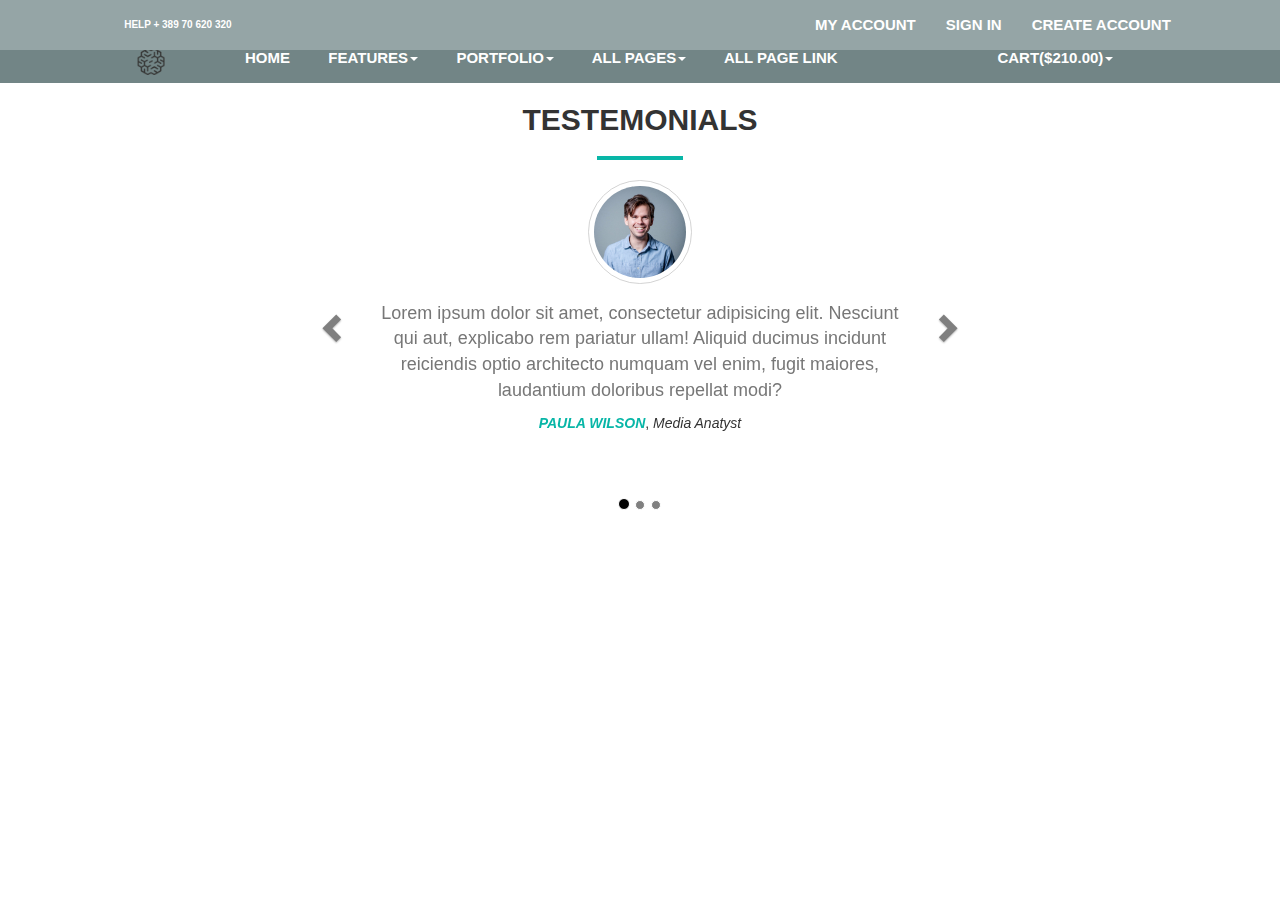
==== index.html @ bc7106ff "commit" ====
<!DOCTYPE html>
<html lang="">

<head>
    <meta charset="utf-8">
    <meta http-equiv="X-UA-Compatible" content="IE=edge">
    <meta name="viewport" content="width=device-width, initial-scale=1">
    <title>Title Page</title>

    <link href="https://fonts.googleapis.com/css?family=Work+Sans" rel="stylesheet">
    <!-- Bootstrap CSS -->
    <link href="https://maxcdn.bootstrapcdn.com/bootstrap/3.3.7/css/bootstrap.min.css" rel="stylesheet">
    <link rel="stylesheet" href="https://use.fontawesome.com/releases/v5.6.3/css/all.css" integrity="sha384-UHRtZLI+pbxtHCWp1t77Bi1L4ZtiqrqD80Kn4Z8NTSRyMA2Fd33n5dQ8lWUE00s/"
        crossorigin="anonymous">
    <link href="style.css" rel="stylesheet" />
    <link rel="stylesheet" href="https://use.fontawesome.com/releases/v5.6.3/css/all.css" integrity="sha384-UHRtZLI+pbxtHCWp1t77Bi1L4ZtiqrqD80Kn4Z8NTSRyMA2Fd33n5dQ8lWUE00s/"
        crossorigin="anonymous">
</head>

<body>

    <nav class="nav">
        <div class="container-fluid">
            <div class="nav navbar-default navbar-fixed-top">
                <div class="row">
                    <div class="col-md-10 col-md-offset-1">
                        <div class="navbar-header">
                            <a class="navbar-brand" href="#">HELP <i class="fas fa-phone"></i>+ 389 70 620 320</a>
                        </div>
                        <ul class="nav navbar-nav navbar-right">
                            <li>
                                <a href="#">MY ACCOUNT</a>
                            </li>
                            <li>
                                <a href="#">SIGN IN</a>
                            </li>
                            <li>
                                <a href="#">CREATE ACCOUNT</a>
                            </li>

                        </ul>
                    </div>
                </div>
            </div>
        </div>
    </nav>
    <nav id="nav_bar" class="navbar-default navSecond">
        <div class="container-fluid">
            <div class="row">
                <div class="col-md-10 col-md-offset-1">
                    <div class="navbar-header">
                        <button type="button" class="navbar-toggle" data-toggle="collapse" data-target="#myNavbar">
                            <span class="icon-bar"></span>
                            <span class="icon-bar"></span>
                            <span class="icon-bar"></span>
                        </button>
                        <a href="index.html" class="navbar-brand">
                            <img src="brain_logo.png" style="width: 40%;">
                        </a>
                    </div>
                    <div class="collapse navbar-collapse" id="myNavbar">
                        <ul class="nav navbar-nav">
                            <li>
                                <a href="#"><span>
                                        &nbsp; </span>HOME</a>

                            </li>
                            <li class="dropdown">
                                <a href="#" class="dropdown-toggle" data-toggle="dropdown"><span>
                                        &nbsp; </span>FEATURES<span class="caret"></span></a>
                                <ul class="dropdown-menu">
                                    <li><a href="#"><i class="fas fa-user-circle"></i>&nbsp;Profile</a></li>
                                    <li><a href="#"><i class="fas fa-cog"></i>&nbsp;Settings</a></li>
                                </ul>
                            </li>
                            <li class="dropdown">
                                <a href="#" class="dropdown-toggle" data-toggle="dropdown"><span>
                                        &nbsp; </span>PORTFOLIO<span class="caret"></span></a>
                                <ul class="dropdown-menu">
                                    <li><a href="#"><i class="fas fa-user-circle"></i>&nbsp;Profile</a></li>
                                    <li><a href="#"><i class="fas fa-cog"></i>&nbsp;Settings</a></li>
                                </ul>
                            </li>
                            <li class="dropdown">
                                <a href="#" class="dropdown-toggle" data-toggle="dropdown"><span>
                                        &nbsp; </span>ALL PAGES<span class="caret"></span></a>
                                <ul class="dropdown-menu">
                                    <li><a href="#"><i class="fas fa-user-circle"></i>&nbsp;Profile</a></li>
                                    <li><a href="#"><i class="fas fa-cog"></i>&nbsp;Settings</a></li>
                                </ul>
                            </li>
                            <li>
                                <a href="#"><span>
                                        &nbsp; </span>ALL PAGE LINK</a>

                            </li>
                        </ul>
                        <ul class="nav navbar-nav navbar-right">
                            <li class="dropdown">
                                <a href="#" class="dropdown-toggle" data-toggle="dropdown"><span>
                                        &nbsp; </span><i class="fas fa-shopping-cart"></i>CART($210.00)<span class="caret"></span></a>
                                <ul class="dropdown-menu">
                                    <li><a href="#"><i class="fas fa-user-circle"></i>&nbsp;Profile</a></li>
                                    <li><a href="#"><i class="fas fa-cog"></i>&nbsp;Settings</a></li>
                                </ul>

                            </li>
                            <li>
                                <a href="#"><i class="fas fa-search"></i></a>

                            </li>
                        </ul>
                    </div>
                </div>
            </div>
    </nav>
    <div class="container-fluid">
        <div class="row">
            <div class="col-md-10 col-md-offset-1">
                <h3 class="text-center h3Testemonials">TESTEMONIALS</h3>
                <hr class="hr">

                <div id="carousel-example-generic" class="carousel slide secondCarous" data-ride="carousel">
                    <!-- Indicators -->
                    <ol class="carousel-indicators">
                        <li data-target="#carousel-example-generic" data-slide-to="0" class="active"></li>
                        <li data-target="#carousel-example-generic" data-slide-to="1"></li>
                        <li data-target="#carousel-example-generic" data-slide-to="2"></li>
                    </ol>

                    <!-- Wrapper for slides -->
                    <div class="carousel-inner" role="listbox">
                        <div class="item active">
                            <img src="person-4.jpg" class="img img-responsive img-circle center-block imgTest" style="width:10%">
                            <div class="carousel-inner">
                                <div class="col-md-10 col-md-offset-1">
                                    <p class="text-muted text-center py-1">Lorem ipsum dolor sit amet, consectetur
                                        adipisicing elit.
                                        Nesciunt qui aut,
                                        explicabo rem pariatur ullam! Aliquid ducimus incidunt reiciendis optio
                                        architecto
                                        numquam vel enim, fugit maiores, laudantium doloribus repellat modi?</p>
                                    <p class="text-center"><span class="greenSpan"><em>PAULA WILSON</em></span>, <em>Media
                                            Anatyst</em></p>
                                </div>
                            </div>
                        </div>
                        <div class="item">
                            <img src="person-4.jpg" class="img img-responsive img-circle center-block imgTest" style="width:10%">
                            <div class="carousel-inner">
                                <div class="col-md-10 col-md-offset-1">
                                    <p class="text-muted text-center py-1">Lorem ipsum dolor sit amet, consectetur
                                        adipisicing elit.
                                        Nesciunt qui aut,
                                        explicabo rem pariatur ullam! Aliquid ducimus incidunt reiciendis optio
                                        architecto
                                        numquam vel enim, fugit maiores, laudantium doloribus repellat modi?</p>
                                    <p class="text-center"><span class="greenSpan"><em>PAULA WILSON</em></span>, <em>Media
                                            Anatyst</em></p>
                                </div>
                            </div>
                        </div>
                        <div class="item">
                            <img src="person-4.jpg" class="img img-responsive img-circle center-block imgTest" style="width:10%">
                            <div class="carousel-inner">
                                <div class="col-md-10 col-md-offset-1">
                                    <p class="text-muted text-center py-1">Lorem ipsum dolor sit amet, consectetur
                                        adipisicing elit.
                                        Nesciunt qui aut,
                                        explicabo rem pariatur ullam! Aliquid ducimus incidunt reiciendis optio
                                        architecto
                                        numquam vel enim, fugit maiores, laudantium doloribus repellat modi?</p>
                                    <p class="text-center"><span class="greenSpan"><em>PAULA WILSON</em></span>, <em>Media
                                            Anatyst</em></p>
                                </div>
                            </div>
                        </div>

                    </div>

                    <!-- Controls -->
                    <a class="left carousel-control" href="#carousel-example-generic" role="button" data-slide="prev">
                        <span class="glyphicon glyphicon-chevron-left" aria-hidden="true"></span>
                        <span class="sr-only">Previous</span>
                    </a>
                    <a class="right carousel-control" href="#carousel-example-generic" role="button" data-slide="next">
                        <span class="glyphicon glyphicon-chevron-right" aria-hidden="true"></span>
                        <span class="sr-only">Next</span>
                    </a>
                </div>
            </div>
        </div>

    </div>




    <script>
        $('#myModal').on('shown.bs.modal', function () {
            $('#myInput').focus()
        })
    </script>
    <!-- jQuery -->
    <script src="https://ajax.googleapis.com/ajax/libs/jquery/1.12.4/jquery.min.js"></script>
    <!-- Bootstrap JavaScript -->
    <script src="https://maxcdn.bootstrapcdn.com/bootstrap/3.3.7/js/bootstrap.min.js"></script>
</body>

</html>
---- style.css ----
.navbar-default {
    background-color: #95A5A6;
}

.navbar-default .navbar-brand {
    color: white;
    font-weight: bold;
    font-size: 1rem;
}

.navbar-default .navbar-nav>li>a {
    color: white;
    font-weight: bold;
    font-size: 1rem;
}

.navSecond {
    margin-top: 2.6%;
    background-color: rgb(114, 133, 134);
}

.navSeconda {
    font-size: 3rem;
}

.navbar-default .navbar-nav>li>a:focus, .navbar-default .navbar-nav>li>a:hover {
    color: white;
    background-color: rgb(81, 91, 92);
}

.navbar-default .navbar-nav>li>a:nth-child(1) {
    color: white;
    font-weight: bold;
    font-size: 1.5rem;
}

.carousel-control.right, .carousel-control.left {
    background-image: none;
}

.carousel-control.right {
    color: black;
    padding-left: 40%;
    margin-top: 10%;
}

.carousel-control.left {
    color: black;
    padding-right: 40%;
    margin-top: 10%;
}

#carousel-example-generic {
    height: 20vh;
}

.py-1 {
    padding: 2% 18% 0 18%;
    font-size: 1.8rem;
}

.carousel-indicators li {
    margin-bottom: -185px;
    background-color: grey;
}

.carousel-indicators .active {
    margin-bottom: -185px;
    background-color: black;
}

.greenSpan {
    color: rgb(8, 182, 167);
    font-weight: bold;
}

.imgTest {
    border: 1px solid lightgrey;
    padding: 5px;
}

.hr {
    border: 2px solid rgb(8, 182, 167);
    width: 8%;
}

.h3Testemonials {
    font-size: 3rem;
    font-weight: bold;
}

.bgContact {
    background-image: url(2.jpg);
    background-size: cover;
    height: 100vh;
    background-repeat: no-repeat;
    background-position: center;
}

.buttonSign {
    background: rgba(203, 96, 179, 1);
    border-radius: 30px;
    color: white;
    padding: 5px 75px 5px 75px;
}

.form-group input {
    border: none;
    box-shadow: none;
    border-bottom: 1px solid rgb(190, 186, 186);
    border-radius: 0;
}

.py-2 {
    padding: 20px 50px 20px 50px;
}

.py-3 {
    padding-top: 20px;
}
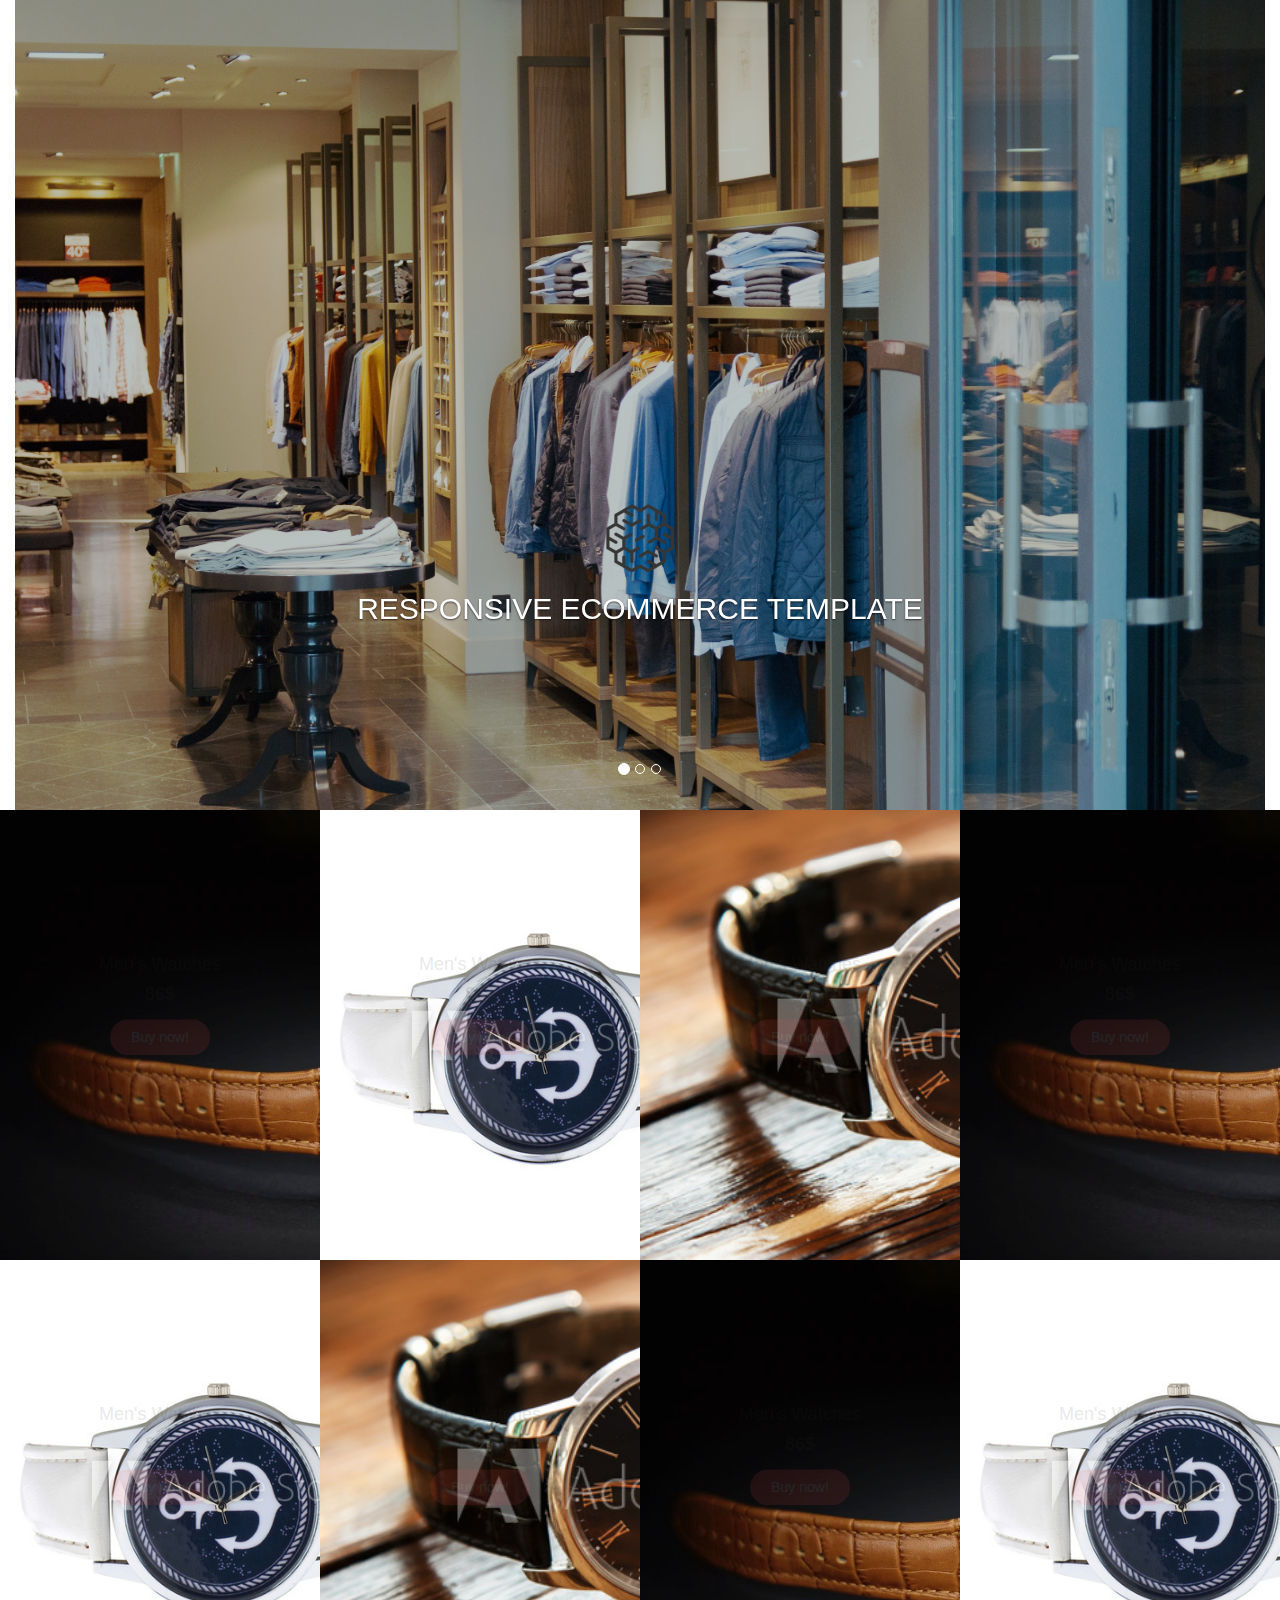
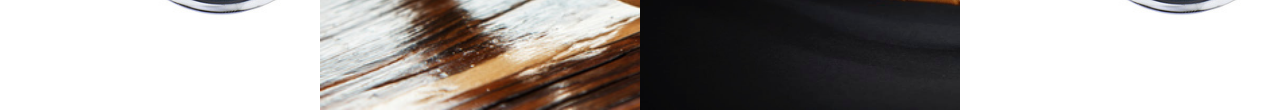
==== commit 0b775af7: "added index" ====
--- a/index.html
+++ b/index.html
@@ -15,192 +15,170 @@
     <link href="style.css" rel="stylesheet" />
     <link rel="stylesheet" href="https://use.fontawesome.com/releases/v5.6.3/css/all.css" integrity="sha384-UHRtZLI+pbxtHCWp1t77Bi1L4ZtiqrqD80Kn4Z8NTSRyMA2Fd33n5dQ8lWUE00s/"
         crossorigin="anonymous">
+
+
 </head>
 
 <body>
-
-    <nav class="nav">
-        <div class="container-fluid">
-            <div class="nav navbar-default navbar-fixed-top">
-                <div class="row">
-                    <div class="col-md-10 col-md-offset-1">
-                        <div class="navbar-header">
-                            <a class="navbar-brand" href="#">HELP <i class="fas fa-phone"></i>+ 389 70 620 320</a>
-                        </div>
-                        <ul class="nav navbar-nav navbar-right">
-                            <li>
-                                <a href="#">MY ACCOUNT</a>
-                            </li>
-                            <li>
-                                <a href="#">SIGN IN</a>
-                            </li>
-                            <li>
-                                <a href="#">CREATE ACCOUNT</a>
-                            </li>
-
-                        </ul>
-                    </div>
-                </div>
-            </div>
-        </div>
-    </nav>
-    <nav id="nav_bar" class="navbar-default navSecond">
-        <div class="container-fluid">
-            <div class="row">
-                <div class="col-md-10 col-md-offset-1">
-                    <div class="navbar-header">
-                        <button type="button" class="navbar-toggle" data-toggle="collapse" data-target="#myNavbar">
-                            <span class="icon-bar"></span>
-                            <span class="icon-bar"></span>
-                            <span class="icon-bar"></span>
-                        </button>
-                        <a href="index.html" class="navbar-brand">
-                            <img src="brain_logo.png" style="width: 40%;">
-                        </a>
-                    </div>
-                    <div class="collapse navbar-collapse" id="myNavbar">
-                        <ul class="nav navbar-nav">
-                            <li>
-                                <a href="#"><span>
-                                        &nbsp; </span>HOME</a>
-
-                            </li>
-                            <li class="dropdown">
-                                <a href="#" class="dropdown-toggle" data-toggle="dropdown"><span>
-                                        &nbsp; </span>FEATURES<span class="caret"></span></a>
-                                <ul class="dropdown-menu">
-                                    <li><a href="#"><i class="fas fa-user-circle"></i>&nbsp;Profile</a></li>
-                                    <li><a href="#"><i class="fas fa-cog"></i>&nbsp;Settings</a></li>
-                                </ul>
-                            </li>
-                            <li class="dropdown">
-                                <a href="#" class="dropdown-toggle" data-toggle="dropdown"><span>
-                                        &nbsp; </span>PORTFOLIO<span class="caret"></span></a>
-                                <ul class="dropdown-menu">
-                                    <li><a href="#"><i class="fas fa-user-circle"></i>&nbsp;Profile</a></li>
-                                    <li><a href="#"><i class="fas fa-cog"></i>&nbsp;Settings</a></li>
-                                </ul>
-                            </li>
-                            <li class="dropdown">
-                                <a href="#" class="dropdown-toggle" data-toggle="dropdown"><span>
-                                        &nbsp; </span>ALL PAGES<span class="caret"></span></a>
-                                <ul class="dropdown-menu">
-                                    <li><a href="#"><i class="fas fa-user-circle"></i>&nbsp;Profile</a></li>
-                                    <li><a href="#"><i class="fas fa-cog"></i>&nbsp;Settings</a></li>
-                                </ul>
-                            </li>
-                            <li>
-                                <a href="#"><span>
-                                        &nbsp; </span>ALL PAGE LINK</a>
-
-                            </li>
-                        </ul>
-                        <ul class="nav navbar-nav navbar-right">
-                            <li class="dropdown">
-                                <a href="#" class="dropdown-toggle" data-toggle="dropdown"><span>
-                                        &nbsp; </span><i class="fas fa-shopping-cart"></i>CART($210.00)<span class="caret"></span></a>
-                                <ul class="dropdown-menu">
-                                    <li><a href="#"><i class="fas fa-user-circle"></i>&nbsp;Profile</a></li>
-                                    <li><a href="#"><i class="fas fa-cog"></i>&nbsp;Settings</a></li>
-                                </ul>
-
-                            </li>
-                            <li>
-                                <a href="#"><i class="fas fa-search"></i></a>
-
-                            </li>
-                        </ul>
-                    </div>
-                </div>
-            </div>
-    </nav>
     <div class="container-fluid">
         <div class="row">
-            <div class="col-md-10 col-md-offset-1">
-                <h3 class="text-center h3Testemonials">TESTEMONIALS</h3>
-                <hr class="hr">
-
-                <div id="carousel-example-generic" class="carousel slide secondCarous" data-ride="carousel">
-                    <!-- Indicators -->
+            <div class="col-md-12">
+                <div id="carousel-example-generic" class="carousel slide" data-ride="carousel">
                     <ol class="carousel-indicators">
                         <li data-target="#carousel-example-generic" data-slide-to="0" class="active"></li>
                         <li data-target="#carousel-example-generic" data-slide-to="1"></li>
                         <li data-target="#carousel-example-generic" data-slide-to="2"></li>
                     </ol>
-
-                    <!-- Wrapper for slides -->
-                    <div class="carousel-inner" role="listbox">
-                        <div class="item active">
-                            <img src="person-4.jpg" class="img img-responsive img-circle center-block imgTest" style="width:10%">
-                            <div class="carousel-inner">
-                                <div class="col-md-10 col-md-offset-1">
-                                    <p class="text-muted text-center py-1">Lorem ipsum dolor sit amet, consectetur
-                                        adipisicing elit.
-                                        Nesciunt qui aut,
-                                        explicabo rem pariatur ullam! Aliquid ducimus incidunt reiciendis optio
-                                        architecto
-                                        numquam vel enim, fugit maiores, laudantium doloribus repellat modi?</p>
-                                    <p class="text-center"><span class="greenSpan"><em>PAULA WILSON</em></span>, <em>Media
-                                            Anatyst</em></p>
+                    <div class="carousel-inner">
+                        <div class="item active text-center slide1">
+                            <div class="carousel-caption">
+                                <img src="brain_logo.png" alt="">
+                                <h2>RESPONSIVE ECOMMERCE TEMPLATE</h2>
+                            </div>   
+                        </div>
+                        <div class="item text-center slide2">
+                            <div class="carousel-caption">
+                                <img src="brain_logo.png" alt="">
+                                <h2>RESPONSIVE ECOMMERCE TEMPLATE</h2>
+                            </div>   
+                        </div>
+                        <div class="item text-center slide3">
+                            <div class="carousel-caption">
+                                <img src="brain_logo.png" alt="">
+                                <h2>RESPONSIVE ECOMMERCE TEMPLATE</h2>
+                            </div>   
+                        </div>
+                    </div>
+                </div>
+            </div>
+        </div>
+        <div class="row">
+            <div class="col-md-3 ping">
+                <div class="img1 pic"></div>
+                <div class="underText text-center">
+                    <h4>Men's Watches</h4>
+                    <h4 class="bt">86$</h4>
+                    <button class="btn b1" data-toggle="modal" data-target="#exampleModal">Buy now!</button>
+                </div>
+            </div>
+            <div class="col-md-3 ping">
+                <div class="img2 pic"></div>
+                <div class="underText text-center">
+                    <h4>Men's Watches</h4>
+                    <h4 class="bt">86$</h4>
+                    <button class="btn b1">Buy now!</button>
+                </div>
+            </div>
+            <div class="col-md-3 ping">
+                <div class="img3 pic"></div>
+                <div class="underText text-center">
+                    <h4>Men's Watches</h4>
+                    <h4 class="bt">86$</h4>
+                    <button class="btn b1">Buy now!</button>
+                 </div>
+            </div>
+            <div class="col-md-3 ping">
+                <div class="img1 pic"></div>
+                <div class="underText text-center">
+                    <h4>Men's Watches</h4>
+                    <h4 class="bt">86$</h4>
+                    <button class="btn b1">Buy now!</button>
+                </div>
+            </div>
+        </div>
+        <div class="row">
+            <div class="col-md-3 ping">
+                <div class="img2 pic"></div>
+                <div class="underText text-center">
+                    <h4>Men's Watches</h4>
+                    <h4 class="bt">86$</h4>
+                    <button class="btn b1">Buy now!</button>
+                </div>
+            </div>
+            <div class="col-md-3 ping">
+                <div class="img3 pic"></div>
+                <div class="underText text-center">
+                    <h4>Men's Watches</h4>
+                    <h4 class="bt">86$</h4>
+                    <button class="btn b1">Buy now!</button>
+                </div>
+            </div>
+            <div class="col-md-3 ping">
+                <div class="img1 pic"></div>
+                <div class="underText text-center">
+                    <h4>Men's Watches</h4>
+                    <h4 class="bt">86$</h4>
+                    <button class="btn b1">Buy now!</button>
+                </div>
+            </div>
+            <div class="col-md-3 ping">
+                <div class="img2 pic"></div>
+                <div class="underText text-center">
+                    <h4>Men's Watches</h4>
+                    <h4 class="bt">86$</h4>
+                    <button class="btn b1">Buy now!</button>
+                </div>
+            </div>
+        </div>
+        <div class="row">
+            <div class="modal fade" id="exampleModal" tabindex="-1" role="dialog" aria-labelledby="exampleModalLabel" aria-hidden="true">
+                <div class="modal-dialog" role="document">
+                    <div class="modal-content">
+                        <div class="modal-body">
+                            <div class="row">
+                                <div class="col-md-5">
+                                    <img src="az-large-2151019.jpg" alt="" class="img img-responsive w1">
+                                </div>
+                                <div class="col-md-7">
+                                    <h2>LOREM IPSUM DOLOR SIT AMET</h2>
+                                    <h3>PRODUCT CODE: DEN 1098</h3>
+                                    <h4>$70</h4>
+                                    <span>$95</span>
+                                    <p>Lorem ipsum dolor sit amet.</p>
+                                </div>
+                            </div>
+                                <div class="modal-footer">
+                                    <div class="row">
+                                        <div class="col-md-6 col-md-offset-3">
+                                            <div class="row">
+                                                <div class="col-md-4">
+                                                    <img src="az-large-2151019.jpg" alt="" class="wom">
+                                                </div>
+                                                <div class="col-md-4">
+                                                    <img src="az-large-2151019.jpg" alt="" class="wom">
+                                                </div>
+                                                <div class="col-md-4">
+                                                    <img src="az-large-2151019.jpg" alt="" class="wom">
+                                                </div>
+                                            </div>
+                                        </div>
+                                    </div>
                                 </div>
                             </div>
                         </div>
-                        <div class="item">
-                            <img src="person-4.jpg" class="img img-responsive img-circle center-block imgTest" style="width:10%">
-                            <div class="carousel-inner">
-                                <div class="col-md-10 col-md-offset-1">
-                                    <p class="text-muted text-center py-1">Lorem ipsum dolor sit amet, consectetur
-                                        adipisicing elit.
-                                        Nesciunt qui aut,
-                                        explicabo rem pariatur ullam! Aliquid ducimus incidunt reiciendis optio
-                                        architecto
-                                        numquam vel enim, fugit maiores, laudantium doloribus repellat modi?</p>
-                                    <p class="text-center"><span class="greenSpan"><em>PAULA WILSON</em></span>, <em>Media
-                                            Anatyst</em></p>
-                                </div>
-                            </div>
-                        </div>
-                        <div class="item">
-                            <img src="person-4.jpg" class="img img-responsive img-circle center-block imgTest" style="width:10%">
-                            <div class="carousel-inner">
-                                <div class="col-md-10 col-md-offset-1">
-                                    <p class="text-muted text-center py-1">Lorem ipsum dolor sit amet, consectetur
-                                        adipisicing elit.
-                                        Nesciunt qui aut,
-                                        explicabo rem pariatur ullam! Aliquid ducimus incidunt reiciendis optio
-                                        architecto
-                                        numquam vel enim, fugit maiores, laudantium doloribus repellat modi?</p>
-                                    <p class="text-center"><span class="greenSpan"><em>PAULA WILSON</em></span>, <em>Media
-                                            Anatyst</em></p>
-                                </div>
-                            </div>
-                        </div>
-
                     </div>
-
-                    <!-- Controls -->
-                    <a class="left carousel-control" href="#carousel-example-generic" role="button" data-slide="prev">
-                        <span class="glyphicon glyphicon-chevron-left" aria-hidden="true"></span>
-                        <span class="sr-only">Previous</span>
-                    </a>
-                    <a class="right carousel-control" href="#carousel-example-generic" role="button" data-slide="next">
-                        <span class="glyphicon glyphicon-chevron-right" aria-hidden="true"></span>
-                        <span class="sr-only">Next</span>
-                    </a>
+                    
                 </div>
+                
             </div>
+            
+            
         </div>
-
+      
+        
     </div>
 
 
 
 
-    <script>
-        $('#myModal').on('shown.bs.modal', function () {
-            $('#myInput').focus()
-        })
-    </script>
+
+
+
+
+       <script>$('#myModal').on('shown.bs.modal', function () {
+            $('#myInput').trigger('focus')
+          })</script> 
+    
     <!-- jQuery -->
     <script src="https://ajax.googleapis.com/ajax/libs/jquery/1.12.4/jquery.min.js"></script>
     <!-- Bootstrap JavaScript -->
--- a/style.css
+++ b/style.css
@@ -1,120 +1,88 @@
-.navbar-default {
-    background-color: #95A5A6;
+.slide1 {
+    background-image: url(slide_01.png);
+    background-size: cover;
+    background-position: center;
+    background-blend-mode: darken;
+    height: 90vh;
+    background-color: rgba(114, 133, 134, 0.5);
 }
-
-.navbar-default .navbar-brand {
+.slide2 {
+    background-image: url(slide_02.png);
+    background-size: cover;
+    background-position: center;
+    background-blend-mode: darken;
+    height: 90vh;
+    background-color: rgba(114, 133, 134, 0.5);
+}
+.slide3 {
+    background-image: url(slide_03.png);
+    background-size: cover;
+    background-position: center;
+    background-blend-mode: darken;
+    height: 90vh;
+    background-color: rgba(114, 133, 134, 0.5);
+}
+.carousel-caption {
+    margin-bottom: 10%;
+}
+.img1 {
+    background-image: url(product_01.png);
+    background-size: cover;
+    height: 50vh;
+    position: relative !important;
+}
+.img2 {
+    background-image: url(product_02.png);
+    background-size: cover;
+    height: 50vh;
+    position: relative !important;
+}
+.img3 {
+    background-image: url(product_03.png);
+    background-size: cover;
+    height: 50vh;
+    position: relative !important;
+}
+.b1 {
+    border-radius: 20px;
+    background-color: rgb(254, 82, 91);
     color: white;
-    font-weight: bold;
-    font-size: 1rem;
+    padding: 7px 20px;
+    margin-top: 3.5%;
 }
-
-.navbar-default .navbar-nav>li>a {
-    color: white;
-    font-weight: bold;
-    font-size: 1rem;
+.underText {
+    position: absolute !important;
+    top: 15%;
+    left: 50%;
+    transform: translate(-50%, 50%);
+    padding: 2% 0 2% 0;
+    opacity: 0.1;
 }
-
-.navSecond {
-    margin-top: 2.6%;
-    background-color: rgb(114, 133, 134);
+.ping {
+    padding-left: 0%;
+    padding-right: 0%;
+}.bt {
+    font-weight: bolder;
 }
-
-.navSeconda {
-    font-size: 3rem;
+.ping:hover > .underText {
+    display: block;
+    opacity: 1;
 }
-
-.navbar-default .navbar-nav>li>a:focus, .navbar-default .navbar-nav>li>a:hover {
-    color: white;
-    background-color: rgb(81, 91, 92);
+.ping:hover > .pic {
+    opacity: 0.1;
 }
-
-.navbar-default .navbar-nav>li>a:nth-child(1) {
-    color: white;
-    font-weight: bold;
-    font-size: 1.5rem;
+.w1 {
+    margin: 0 auto;
 }
-
-.carousel-control.right, .carousel-control.left {
-    background-image: none;
+.wom {
+    height: 90px;
+    width: 80px;
+    border: 1px solid lightgrey;
 }
-
-.carousel-control.right {
-    color: black;
-    padding-left: 40%;
-    margin-top: 10%;
+.wom:hover {
+    border: 1px solid black;
+    cursor: pointer;
 }
-
-.carousel-control.left {
-    color: black;
-    padding-right: 40%;
-    margin-top: 10%;
-}
-
-#carousel-example-generic {
-    height: 20vh;
-}
-
-.py-1 {
-    padding: 2% 18% 0 18%;
-    font-size: 1.8rem;
-}
-
-.carousel-indicators li {
-    margin-bottom: -185px;
-    background-color: grey;
-}
-
-.carousel-indicators .active {
-    margin-bottom: -185px;
-    background-color: black;
-}
-
-.greenSpan {
-    color: rgb(8, 182, 167);
-    font-weight: bold;
-}
-
-.imgTest {
-    border: 1px solid lightgrey;
-    padding: 5px;
-}
-
-.hr {
-    border: 2px solid rgb(8, 182, 167);
-    width: 8%;
-}
-
-.h3Testemonials {
-    font-size: 3rem;
-    font-weight: bold;
-}
-
-.bgContact {
-    background-image: url(2.jpg);
-    background-size: cover;
-    height: 100vh;
-    background-repeat: no-repeat;
-    background-position: center;
-}
-
-.buttonSign {
-    background: rgba(203, 96, 179, 1);
-    border-radius: 30px;
-    color: white;
-    padding: 5px 75px 5px 75px;
-}
-
-.form-group input {
-    border: none;
-    box-shadow: none;
-    border-bottom: 1px solid rgb(190, 186, 186);
-    border-radius: 0;
-}
-
-.py-2 {
-    padding: 20px 50px 20px 50px;
-}
-
-.py-3 {
-    padding-top: 20px;
+#exampleModal {
+    width: 100%;
 }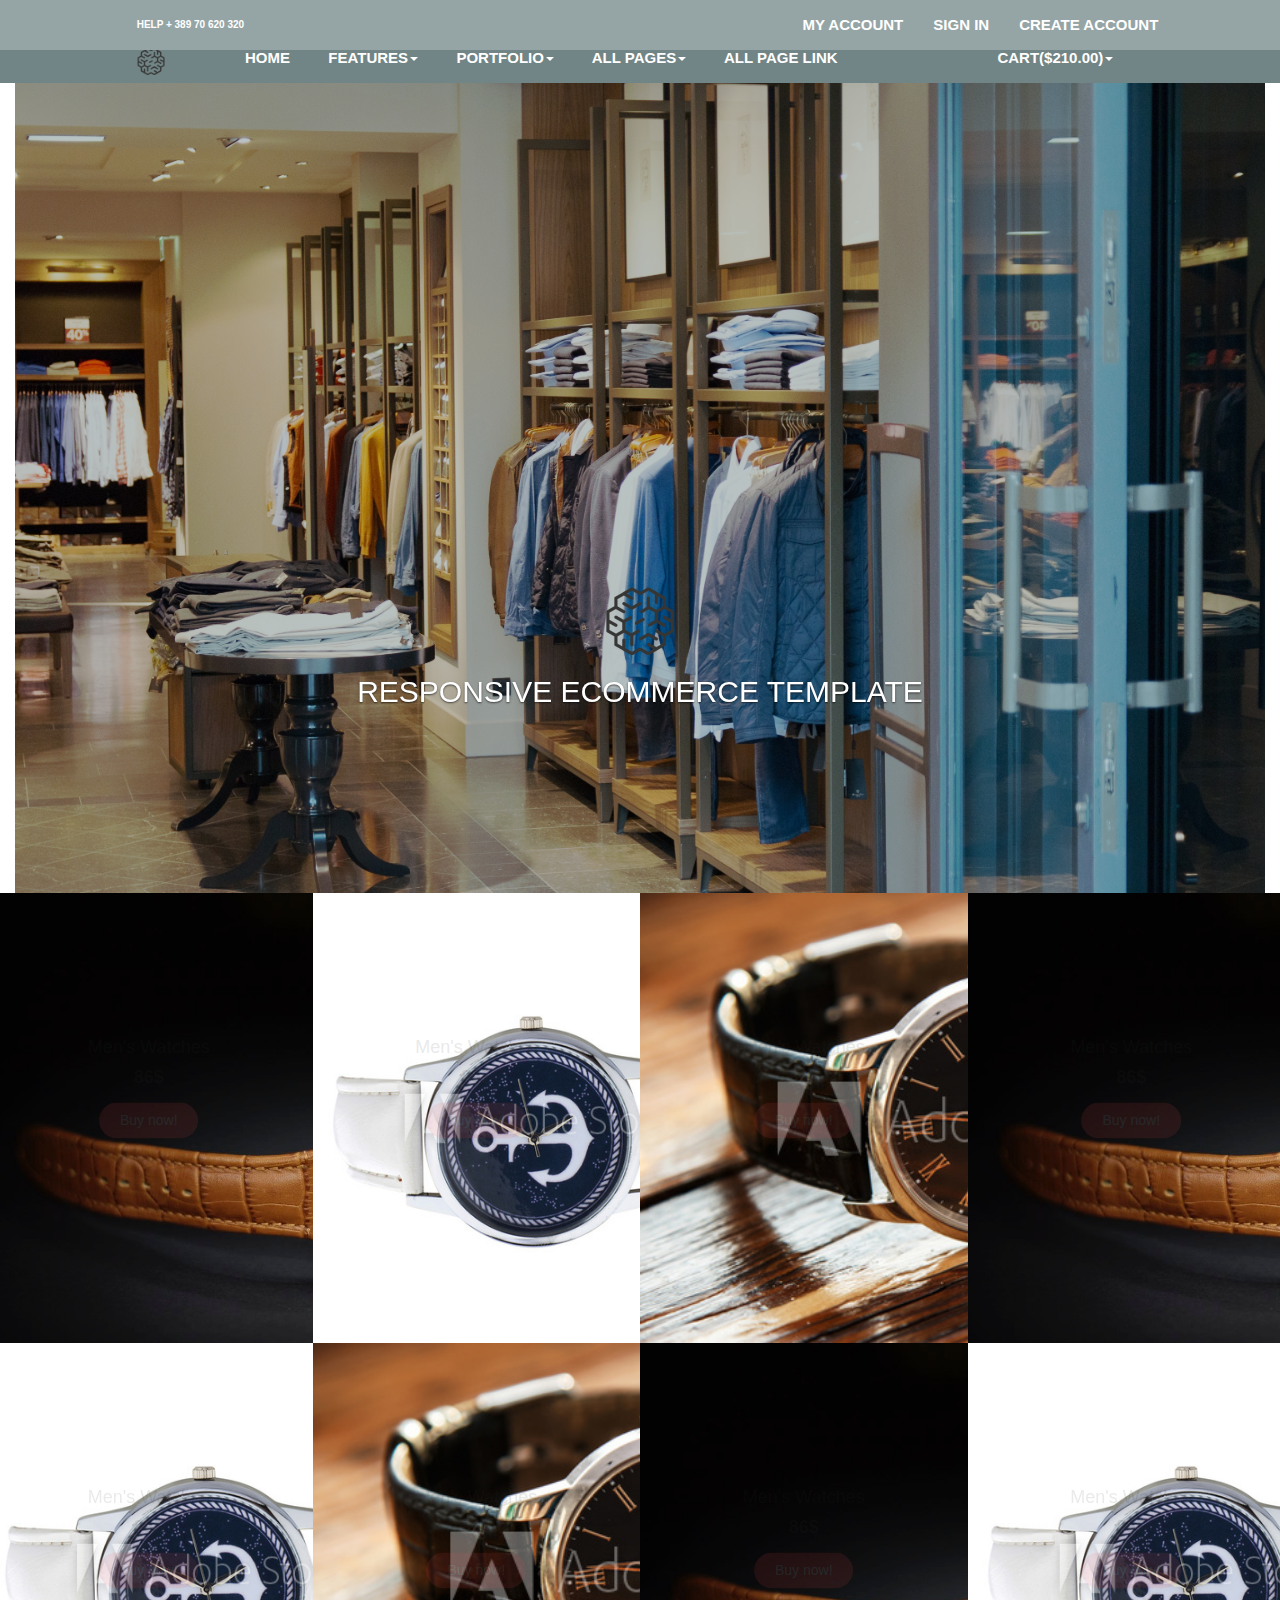
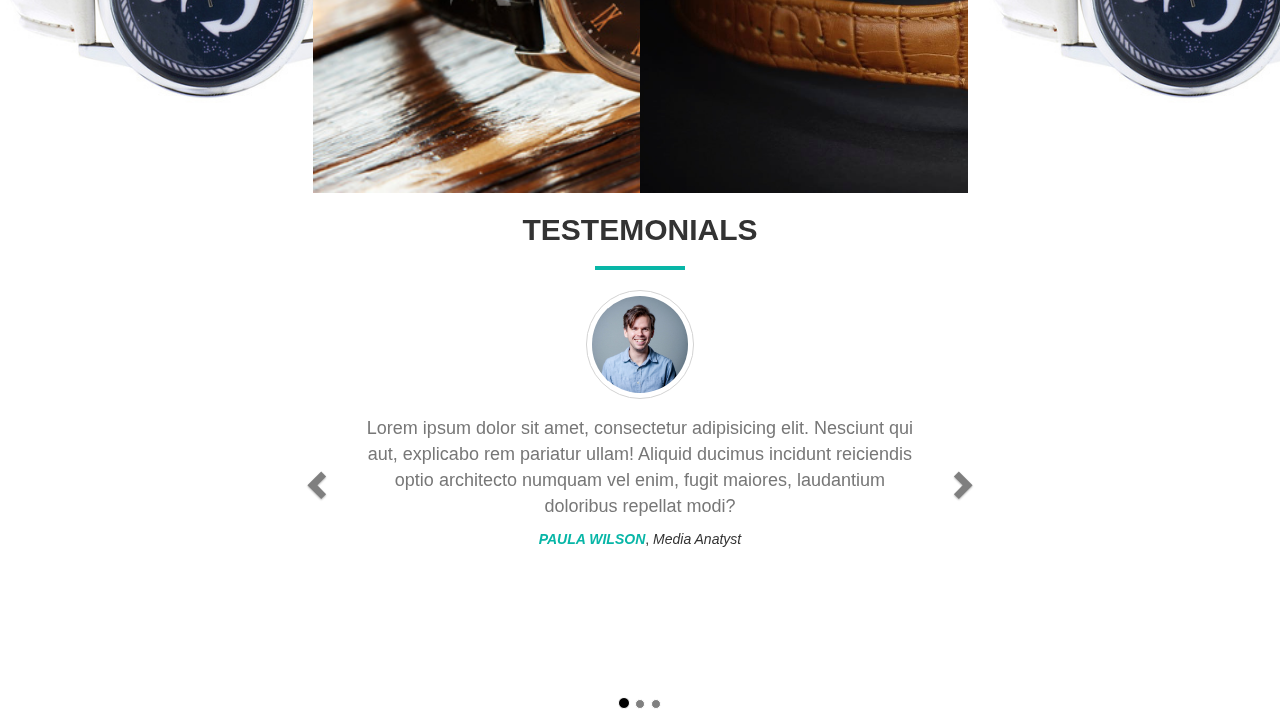
==== commit 3d2cbb57: "done" ====
--- a/index.html
+++ b/index.html
@@ -16,127 +16,230 @@
     <link rel="stylesheet" href="https://use.fontawesome.com/releases/v5.6.3/css/all.css" integrity="sha384-UHRtZLI+pbxtHCWp1t77Bi1L4ZtiqrqD80Kn4Z8NTSRyMA2Fd33n5dQ8lWUE00s/"
         crossorigin="anonymous">
 
-
 </head>
 
 <body>
+
+    <nav class="navbar-default navbar-fixed-top">
+        <div class="container-fluid">
+            <!-- <div class="nav navbar-default navbar-fixed-top"> -->
+            <div class="row">
+                <div class="col-md-10 col-md-offset-1">
+                    <div class="navbar-header">
+                        <a class="navbar-brand" href="#">HELP <i class="fas fa-phone"></i>+ 389 70 620 320</a>
+                    </div>
+                    <ul class="nav navbar-nav navbar-right">
+                        <li>
+                            <a href="#">MY ACCOUNT</a>
+                        </li>
+                        <li>
+                            <a href="#">SIGN IN</a>
+                        </li>
+                        <li>
+                            <a href="#">CREATE ACCOUNT</a>
+                        </li>
+
+                    </ul>
+                </div>
+            </div>
+            <!-- </div> -->
+        </div>
+    </nav>
+    <nav id="nav_bar" class="navbar-default navSecond">
+        <div class="container-fluid">
+            <div class="row">
+                <div class="col-md-10 col-md-offset-1">
+                    <div class="navbar-header">
+                        <button type="button" class="navbar-toggle" data-toggle="collapse" data-target="#myNavbar">
+                            <span class="icon-bar"></span>
+                            <span class="icon-bar"></span>
+                            <span class="icon-bar"></span>
+                        </button>
+                        <a href="index.html" class="navbar-brand">
+                            <img src="brain_logo.png" style="width: 40%;">
+                        </a>
+                    </div>
+                    <div class="collapse navbar-collapse" id="myNavbar">
+                        <ul class="nav navbar-nav">
+                            <li>
+                                <a href="#"><span>
+                                        &nbsp; </span>HOME</a>
+
+                            </li>
+                            <li class="dropdown">
+                                <a href="#" class="dropdown-toggle" data-toggle="dropdown"><span>
+                                        &nbsp; </span>FEATURES<span class="caret"></span></a>
+                                <ul class="dropdown-menu">
+                                    <li><a href="#"><i class="fas fa-user-circle"></i>&nbsp;Profile</a></li>
+                                    <li><a href="#"><i class="fas fa-cog"></i>&nbsp;Settings</a></li>
+                                </ul>
+                            </li>
+                            <li class="dropdown">
+                                <a href="#" class="dropdown-toggle" data-toggle="dropdown"><span>
+                                        &nbsp; </span>PORTFOLIO<span class="caret"></span></a>
+                                <ul class="dropdown-menu">
+                                    <li><a href="#"><i class="fas fa-user-circle"></i>&nbsp;Profile</a></li>
+                                    <li><a href="#"><i class="fas fa-cog"></i>&nbsp;Settings</a></li>
+                                </ul>
+                            </li>
+                            <li class="dropdown">
+                                <a href="#" class="dropdown-toggle" data-toggle="dropdown"><span>
+                                        &nbsp; </span>ALL PAGES<span class="caret"></span></a>
+                                <ul class="dropdown-menu">
+                                    <li><a href="#"><i class="fas fa-user-circle"></i>&nbsp;Profile</a></li>
+                                    <li><a href="#"><i class="fas fa-cog"></i>&nbsp;Settings</a></li>
+                                </ul>
+                            </li>
+                            <li>
+                                <a href="#"><span>
+                                        &nbsp; </span>ALL PAGE LINK</a>
+
+                            </li>
+                        </ul>
+                        <ul class="nav navbar-nav navbar-right">
+                            <li class="dropdown">
+                                <a href="#" class="dropdown-toggle" data-toggle="dropdown"><span>
+                                        &nbsp; </span><i class="fas fa-shopping-cart"></i>CART($210.00)<span class="caret"></span></a>
+                                <ul class="dropdown-menu">
+                                    <li><a href="#"><i class="fas fa-user-circle"></i>&nbsp;Profile</a></li>
+                                    <li><a href="#"><i class="fas fa-cog"></i>&nbsp;Settings</a></li>
+                                </ul>
+
+                            </li>
+                            <li>
+                                <a href="#"><i class="fas fa-search"></i></a>
+
+                            </li>
+                        </ul>
+                    </div>
+                </div>
+            </div>
+        </div>
+    </nav>
+
     <div class="container-fluid">
         <div class="row">
             <div class="col-md-12">
-                <div id="carousel-example-generic" class="carousel slide" data-ride="carousel">
+                <!-- <div id="carousel-example-generic" class="carousel slide" data-ride="carousel">
                     <ol class="carousel-indicators">
                         <li data-target="#carousel-example-generic" data-slide-to="0" class="active"></li>
                         <li data-target="#carousel-example-generic" data-slide-to="1"></li>
                         <li data-target="#carousel-example-generic" data-slide-to="2"></li>
-                    </ol>
-                    <div class="carousel-inner">
-                        <div class="item active text-center slide1">
-                            <div class="carousel-caption">
-                                <img src="brain_logo.png" alt="">
-                                <h2>RESPONSIVE ECOMMERCE TEMPLATE</h2>
-                            </div>   
-                        </div>
-                        <div class="item text-center slide2">
-                            <div class="carousel-caption">
-                                <img src="brain_logo.png" alt="">
-                                <h2>RESPONSIVE ECOMMERCE TEMPLATE</h2>
-                            </div>   
-                        </div>
-                        <div class="item text-center slide3">
-                            <div class="carousel-caption">
-                                <img src="brain_logo.png" alt="">
-                                <h2>RESPONSIVE ECOMMERCE TEMPLATE</h2>
-                            </div>   
-                        </div>
-                    </div>
-                </div>
-            </div>
-        </div>
-        <div class="row">
-            <div class="col-md-3 ping">
-                <div class="img1 pic"></div>
-                <div class="underText text-center">
-                    <h4>Men's Watches</h4>
-                    <h4 class="bt">86$</h4>
-                    <button class="btn b1" data-toggle="modal" data-target="#exampleModal">Buy now!</button>
-                </div>
-            </div>
-            <div class="col-md-3 ping">
-                <div class="img2 pic"></div>
-                <div class="underText text-center">
-                    <h4>Men's Watches</h4>
-                    <h4 class="bt">86$</h4>
-                    <button class="btn b1">Buy now!</button>
-                </div>
-            </div>
-            <div class="col-md-3 ping">
-                <div class="img3 pic"></div>
-                <div class="underText text-center">
-                    <h4>Men's Watches</h4>
-                    <h4 class="bt">86$</h4>
-                    <button class="btn b1">Buy now!</button>
-                 </div>
-            </div>
-            <div class="col-md-3 ping">
-                <div class="img1 pic"></div>
-                <div class="underText text-center">
-                    <h4>Men's Watches</h4>
-                    <h4 class="bt">86$</h4>
-                    <button class="btn b1">Buy now!</button>
-                </div>
-            </div>
-        </div>
-        <div class="row">
-            <div class="col-md-3 ping">
-                <div class="img2 pic"></div>
-                <div class="underText text-center">
-                    <h4>Men's Watches</h4>
-                    <h4 class="bt">86$</h4>
-                    <button class="btn b1">Buy now!</button>
-                </div>
-            </div>
-            <div class="col-md-3 ping">
-                <div class="img3 pic"></div>
-                <div class="underText text-center">
-                    <h4>Men's Watches</h4>
-                    <h4 class="bt">86$</h4>
-                    <button class="btn b1">Buy now!</button>
-                </div>
-            </div>
-            <div class="col-md-3 ping">
-                <div class="img1 pic"></div>
-                <div class="underText text-center">
-                    <h4>Men's Watches</h4>
-                    <h4 class="bt">86$</h4>
-                    <button class="btn b1">Buy now!</button>
-                </div>
-            </div>
-            <div class="col-md-3 ping">
-                <div class="img2 pic"></div>
-                <div class="underText text-center">
-                    <h4>Men's Watches</h4>
-                    <h4 class="bt">86$</h4>
-                    <button class="btn b1">Buy now!</button>
-                </div>
-            </div>
-        </div>
-        <div class="row">
-            <div class="modal fade" id="exampleModal" tabindex="-1" role="dialog" aria-labelledby="exampleModalLabel" aria-hidden="true">
-                <div class="modal-dialog" role="document">
-                    <div class="modal-content">
-                        <div class="modal-body">
-                            <div class="row">
-                                <div class="col-md-5">
-                                    <img src="az-large-2151019.jpg" alt="" class="img img-responsive w1">
-                                </div>
-                                <div class="col-md-7">
-                                    <h2>LOREM IPSUM DOLOR SIT AMET</h2>
-                                    <h3>PRODUCT CODE: DEN 1098</h3>
-                                    <h4>$70</h4>
-                                    <span>$95</span>
-                                    <p>Lorem ipsum dolor sit amet.</p>
-                                </div>
-                            </div>
+                    </ol> -->
+                <div class="carousel-inner">
+                    <div class="item active text-center slide1">
+                        <div class="carousel-caption">
+                            <img src="brain_logo.png" alt="">
+                            <h2>RESPONSIVE ECOMMERCE TEMPLATE</h2>
+                        </div>
+                    </div>
+                    <div class="item text-center slide2">
+                        <div class="carousel-caption">
+                            <img src="brain_logo.png" alt="">
+                            <h2>RESPONSIVE ECOMMERCE TEMPLATE</h2>
+                        </div>
+                    </div>
+                    <div class="item text-center slide3">
+                        <div class="carousel-caption">
+                            <img src="brain_logo.png" alt="">
+                            <h2>RESPONSIVE ECOMMERCE TEMPLATE</h2>
+                        </div>
+                    </div>
+
+                </div>
+            </div>
+        </div>
+    </div>
+
+    <div class="row">
+        <div class="col-md-12">
+            <div class="row">
+                <div class="col-md-3 ping">
+                    <div class="img1 pic"></div>
+                    <div class="underText text-center">
+                        <h4>Men's Watches</h4>
+                        <h4 class="bt">86$</h4>
+                        <button class="btn b1" data-toggle="modal" data-target="#exampleModal">Buy now!</button>
+                    </div>
+                </div>
+                <div class="col-md-3 ping">
+                    <div class="img2 pic"></div>
+                    <div class="underText text-center">
+                        <h4>Men's Watches</h4>
+                        <h4 class="bt">86$</h4>
+                        <button class="btn b1">Buy now!</button>
+                    </div>
+                </div>
+                <div class="col-md-3 ping">
+                    <div class="img3 pic"></div>
+                    <div class="underText text-center">
+                        <h4>Men's Watches</h4>
+                        <h4 class="bt">86$</h4>
+                        <button class="btn b1">Buy now!</button>
+                    </div>
+                </div>
+                <div class="col-md-3 ping">
+                    <div class="img1 pic"></div>
+                    <div class="underText text-center">
+                        <h4>Men's Watches</h4>
+                        <h4 class="bt">86$</h4>
+                        <button class="btn b1">Buy now!</button>
+                    </div>
+                </div>
+            </div>
+            <div class="row">
+                <div class="col-md-3 ping">
+                    <div class="img2 pic"></div>
+                    <div class="underText text-center">
+                        <h4>Men's Watches</h4>
+                        <h4 class="bt">86$</h4>
+                        <button class="btn b1">Buy now!</button>
+                    </div>
+                </div>
+                <div class="col-md-3 ping">
+                    <div class="img3 pic"></div>
+                    <div class="underText text-center">
+                        <h4>Men's Watches</h4>
+                        <h4 class="bt">86$</h4>
+                        <button class="btn b1">Buy now!</button>
+                    </div>
+                </div>
+                <div class="col-md-3 ping">
+                    <div class="img1 pic"></div>
+                    <div class="underText text-center">
+                        <h4>Men's Watches</h4>
+                        <h4 class="bt">86$</h4>
+                        <button class="btn b1">Buy now!</button>
+                    </div>
+                </div>
+                <div class="col-md-3 ping">
+                    <div class="img2 pic"></div>
+                    <div class="underText text-center">
+                        <h4>Men's Watches</h4>
+                        <h4 class="bt">86$</h4>
+                        <button class="btn b1">Buy now!</button>
+                    </div>
+                </div>
+            </div>
+
+            <div class="row">
+                <div class="modal fade" id="exampleModal" tabindex="-1" role="dialog" aria-labelledby="exampleModalLabel"
+                    aria-hidden="true">
+                    <div class="modal-dialog" role="document">
+                        <div class="modal-content">
+                            <div class="modal-body">
+                                <div class="row">
+                                    <div class="col-md-5">
+                                        <img src="az-large-2151019.jpg" alt="" class="img img-responsive w1">
+                                    </div>
+                                    <div class="col-md-7">
+                                        <h2>LOREM IPSUM DOLOR SIT AMET</h2>
+                                        <h3>PRODUCT CODE: DEN 1098</h3>
+                                        <h4>$70</h4>
+                                        <span>$95</span>
+                                        <p>Lorem ipsum dolor sit amet.</p>
+                                    </div>
+                                </div>
                                 <div class="modal-footer">
                                     <div class="row">
                                         <div class="col-md-6 col-md-offset-3">
@@ -157,28 +260,107 @@
                             </div>
                         </div>
                     </div>
-                    
-                </div>
-                
-            </div>
-            
-            
-        </div>
-      
-        
+
+                </div>
+
+            </div>
+        </div>
+        <div class="row">
+            <div class="col-md-10 col-md-offset-1">
+                <h3 class="text-center h3Testemonials">TESTEMONIALS</h3>
+                <hr class="hr">
+
+                <div id="carousel-example" class="carousel slide secondCarous" data-ride="carousel">
+                    <!-- Indicators -->
+                    <ol class="carousel-indicators">
+                        <li data-target="#carousel-example" data-slide-to="0" class="active"></li>
+                        <li data-target="#carousel-example" data-slide-to="1"></li>
+                        <li data-target="#carousel-example" data-slide-to="2"></li>
+                    </ol>
+
+                    <!-- Wrapper for slides -->
+                    <div class="carousel-inner" role="listbox">
+                        <div class="item active">
+                            <img src="person-4.jpg" class="img img-responsive img-circle center-block imgTest" style="width:10%">
+                            <div class="carousel-inner">
+                                <div class="col-md-10 col-md-offset-1">
+                                    <p class="text-muted text-center py-1">Lorem ipsum dolor sit amet, consectetur
+                                        adipisicing elit.
+                                        Nesciunt qui aut,
+                                        explicabo rem pariatur ullam! Aliquid ducimus incidunt reiciendis optio
+                                        architecto
+                                        numquam vel enim, fugit maiores, laudantium doloribus repellat modi?</p>
+                                    <p class="text-center"><span class="greenSpan"><em>PAULA WILSON</em></span>,
+                                        <em>Media
+                                            Anatyst</em></p>
+                                </div>
+                            </div>
+                        </div>
+                        <div class="item">
+                            <img src="person-4.jpg" class="img img-responsive img-circle center-block imgTest" style="width:10%">
+                            <div class="carousel-inner">
+                                <div class="col-md-10 col-md-offset-1">
+                                    <p class="text-muted text-center py-1">Lorem ipsum dolor sit amet, consectetur
+                                        adipisicing elit.
+                                        Nesciunt qui aut,
+                                        explicabo rem pariatur ullam! Aliquid ducimus incidunt reiciendis optio
+                                        architecto
+                                        numquam vel enim, fugit maiores, laudantium doloribus repellat modi?</p>
+                                    <p class="text-center"><span class="greenSpan"><em>PAULA WILSON</em></span>,
+                                        <em>Media
+                                            Anatyst</em></p>
+                                </div>
+                            </div>
+                        </div>
+                        <div class="item">
+                            <img src="person-4.jpg" class="img img-responsive img-circle center-block imgTest" style="width:10%">
+                            <div class="carousel-inner">
+                                <div class="col-md-10 col-md-offset-1">
+                                    <p class="text-muted text-center py-1">Lorem ipsum dolor sit amet, consectetur
+                                        adipisicing elit.
+                                        Nesciunt qui aut,
+                                        explicabo rem pariatur ullam! Aliquid ducimus incidunt reiciendis optio
+                                        architecto
+                                        numquam vel enim, fugit maiores, laudantium doloribus repellat modi?</p>
+                                    <p class="text-center"><span class="greenSpan"><em>PAULA WILSON</em></span>,
+                                        <em>Media
+                                            Anatyst</em></p>
+                                </div>
+                            </div>
+                        </div>
+
+                    </div>
+
+                    <!-- Controls -->
+                    <a class="left carousel-control" href="#carousel-example" role="button" data-slide="prev">
+                        <span class="glyphicon glyphicon-chevron-left" aria-hidden="true"></span>
+                        <span class="sr-only">Previous</span>
+                    </a>
+                    <a class="right carousel-control" href="#carousel-example" role="button" data-slide="next">
+                        <span class="glyphicon glyphicon-chevron-right" aria-hidden="true"></span>
+                        <span class="sr-only">Next</span>
+                    </a>
+                </div>
+            </div>
+        </div>
+
+
     </div>
-
-
-
-
-
-
-
-
-       <script>$('#myModal').on('shown.bs.modal', function () {
+    </div>
+
+
+
+
+
+
+
+
+
+    <script>$('#myModal').on('shown.bs.modal', function () {
             $('#myInput').trigger('focus')
-          })</script> 
-    
+        })</script>
+
+
     <!-- jQuery -->
     <script src="https://ajax.googleapis.com/ajax/libs/jquery/1.12.4/jquery.min.js"></script>
     <!-- Bootstrap JavaScript -->
--- a/style.css
+++ b/style.css
@@ -1,3 +1,124 @@
+.navbar-default {
+    background-color: #95A5A6;
+}
+
+.navbar-default .navbar-brand {
+    color: white;
+    font-weight: bold;
+    font-size: 1rem;
+}
+
+.navbar-default .navbar-nav>li>a {
+    color: white;
+    font-weight: bold;
+    font-size: 1rem;
+}
+
+.navSecond {
+    margin-top: 2.6%;
+    background-color: rgb(114, 133, 134);
+}
+
+.navSeconda {
+    font-size: 3rem;
+}
+
+.navbar-default .navbar-nav>li>a:focus, .navbar-default .navbar-nav>li>a:hover {
+    color: white;
+    background-color: rgb(81, 91, 92);
+}
+
+.navbar-default .navbar-nav>li>a:nth-child(1) {
+    color: white;
+    font-weight: bold;
+    font-size: 1.5rem;
+}
+
+.carousel-control.right, .carousel-control.left {
+    background-image: none;
+}
+
+.carousel-control.right {
+    color: black;
+    padding-left: 40%;
+    margin-top: 10%;
+}
+
+.carousel-control.left {
+    color: black;
+    padding-right: 40%;
+    margin-top: 10%;
+}
+
+#carousel-example-generic {
+    height: 20vh;
+}
+
+.py-1 {
+    padding: 2% 18% 0 18%;
+    font-size: 1.8rem;
+}
+
+.carousel-indicators li {
+    margin-bottom: -185px;
+    background-color: grey;
+}
+
+.carousel-indicators .active {
+    margin-bottom: -185px;
+    background-color: black;
+}
+
+.greenSpan {
+    color: rgb(8, 182, 167);
+    font-weight: bold;
+}
+
+.imgTest {
+    border: 1px solid lightgrey;
+    padding: 5px;
+}
+
+.hr {
+    border: 2px solid rgb(8, 182, 167);
+    width: 8%;
+}
+
+.h3Testemonials {
+    font-size: 3rem;
+    font-weight: bold;
+}
+
+.bgContact {
+    background-image: url(2.jpg);
+    background-size: cover;
+    height: 100vh;
+    background-repeat: no-repeat;
+    background-position: center;
+}
+
+.buttonSign {
+    background: rgba(203, 96, 179, 1);
+    border-radius: 30px;
+    color: white;
+    padding: 5px 75px 5px 75px;
+}
+
+.form-group input {
+    border: none;
+    box-shadow: none;
+    border-bottom: 1px solid rgb(190, 186, 186);
+    border-radius: 0;
+}
+
+.py-2 {
+    padding: 20px 50px 20px 50px;
+}
+
+.py-3 {
+    padding-top: 20px;
+}
+
 .slide1 {
     background-image: url(slide_01.png);
     background-size: cover;
@@ -6,6 +127,7 @@
     height: 90vh;
     background-color: rgba(114, 133, 134, 0.5);
 }
+
 .slide2 {
     background-image: url(slide_02.png);
     background-size: cover;
@@ -14,6 +136,7 @@
     height: 90vh;
     background-color: rgba(114, 133, 134, 0.5);
 }
+
 .slide3 {
     background-image: url(slide_03.png);
     background-size: cover;
@@ -22,27 +145,32 @@
     height: 90vh;
     background-color: rgba(114, 133, 134, 0.5);
 }
+
 .carousel-caption {
     margin-bottom: 10%;
 }
+
 .img1 {
     background-image: url(product_01.png);
     background-size: cover;
     height: 50vh;
     position: relative !important;
 }
+
 .img2 {
     background-image: url(product_02.png);
     background-size: cover;
     height: 50vh;
     position: relative !important;
 }
+
 .img3 {
     background-image: url(product_03.png);
     background-size: cover;
     height: 50vh;
     position: relative !important;
 }
+
 .b1 {
     border-radius: 20px;
     background-color: rgb(254, 82, 91);
@@ -50,6 +178,7 @@
     padding: 7px 20px;
     margin-top: 3.5%;
 }
+
 .underText {
     position: absolute !important;
     top: 15%;
@@ -58,31 +187,40 @@
     padding: 2% 0 2% 0;
     opacity: 0.1;
 }
+
 .ping {
     padding-left: 0%;
     padding-right: 0%;
-}.bt {
+}
+
+.bt {
     font-weight: bolder;
 }
-.ping:hover > .underText {
+
+.ping:hover>.underText {
     display: block;
     opacity: 1;
 }
-.ping:hover > .pic {
+
+.ping:hover>.pic {
     opacity: 0.1;
 }
+
 .w1 {
     margin: 0 auto;
 }
+
 .wom {
     height: 90px;
     width: 80px;
     border: 1px solid lightgrey;
 }
+
 .wom:hover {
     border: 1px solid black;
     cursor: pointer;
 }
+
 #exampleModal {
     width: 100%;
 }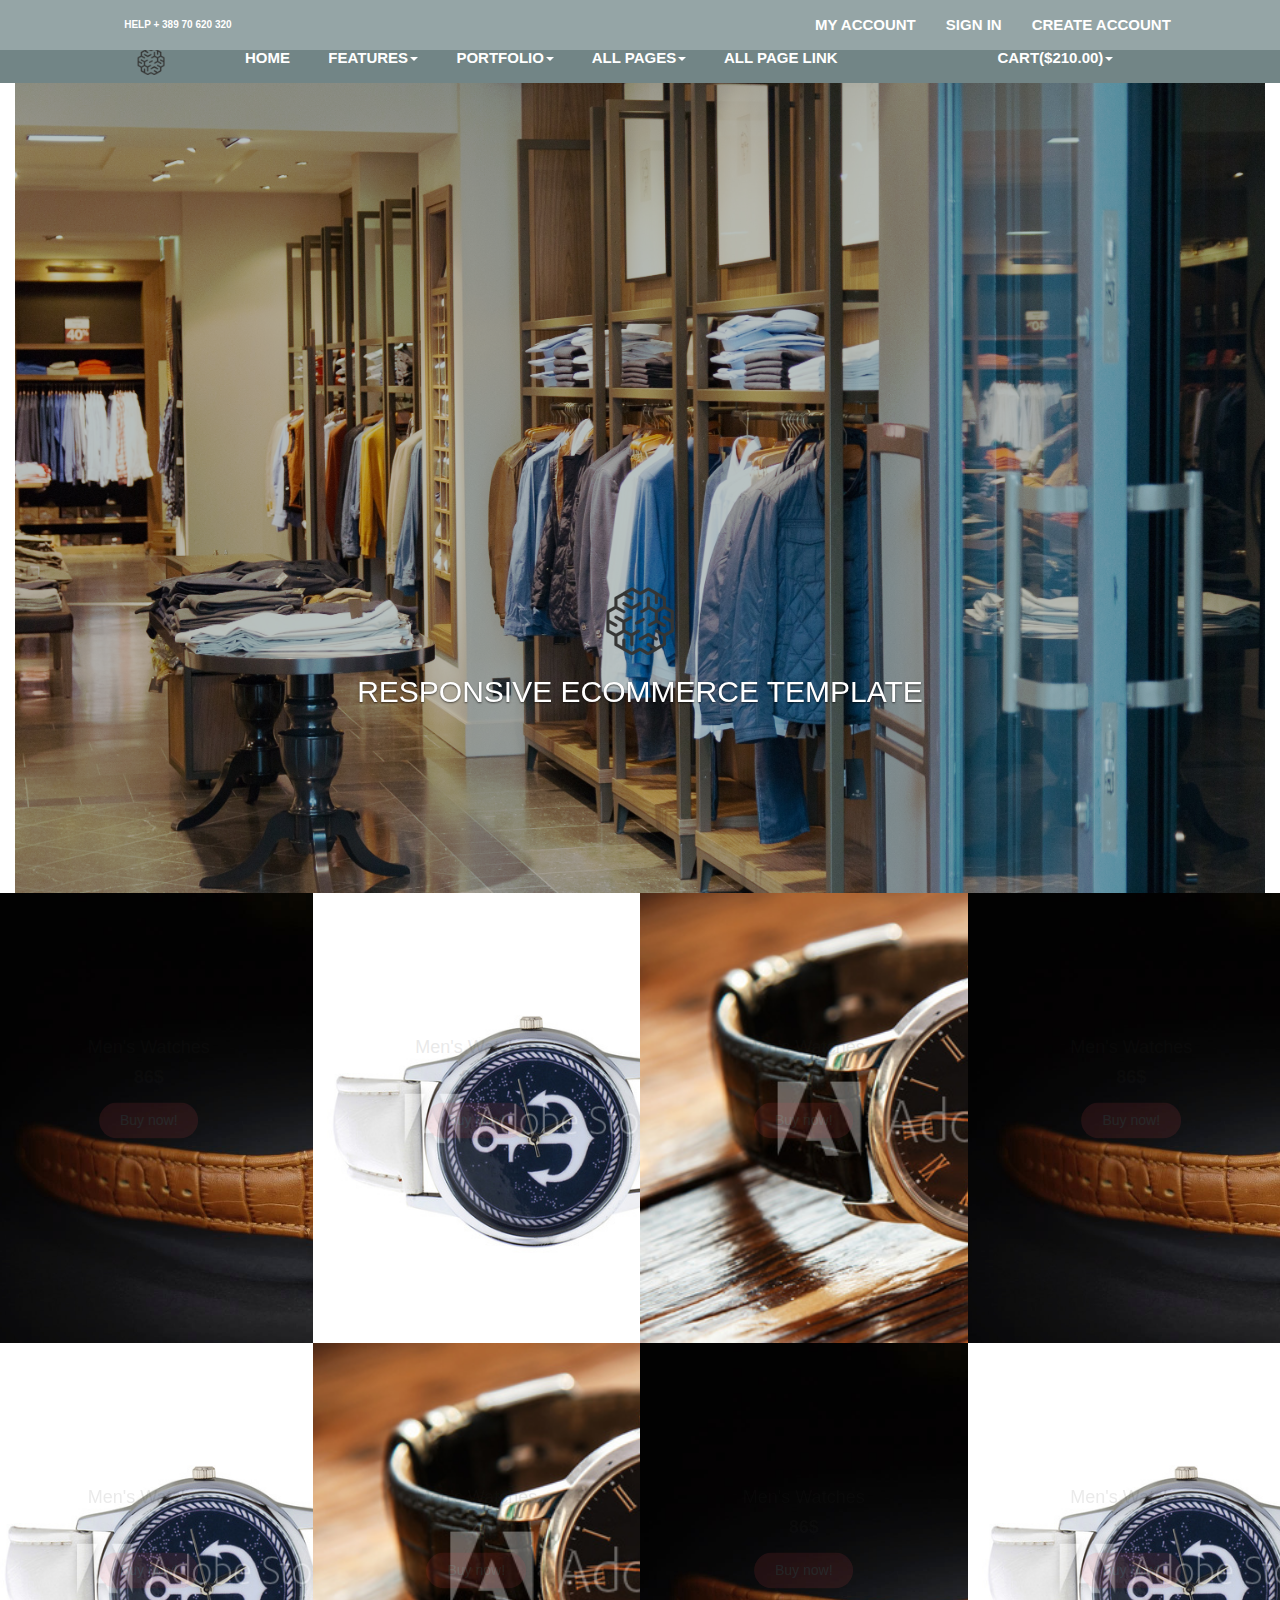
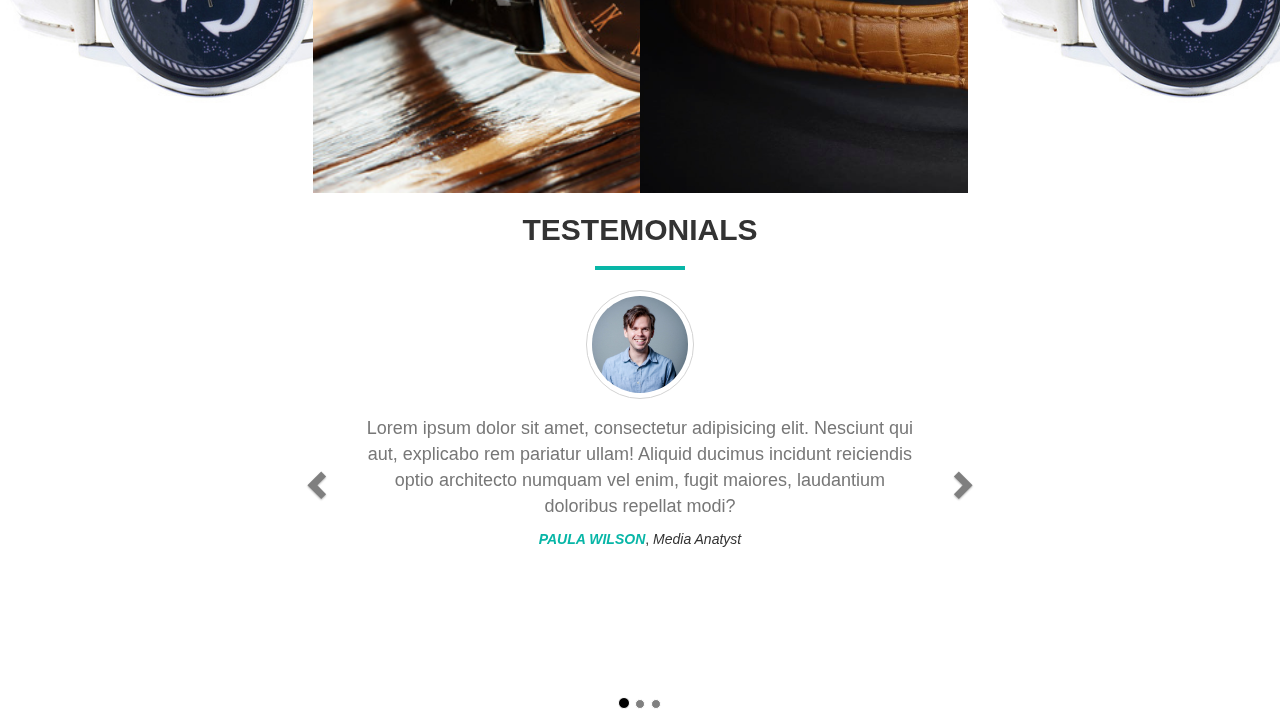
==== commit 5ecec36d: "added" ====
--- a/index.html
+++ b/index.html
@@ -19,30 +19,29 @@
 </head>
 
 <body>
-
-    <nav class="navbar-default navbar-fixed-top">
+    <nav class="nav">
         <div class="container-fluid">
-            <!-- <div class="nav navbar-default navbar-fixed-top"> -->
-            <div class="row">
-                <div class="col-md-10 col-md-offset-1">
-                    <div class="navbar-header">
-                        <a class="navbar-brand" href="#">HELP <i class="fas fa-phone"></i>+ 389 70 620 320</a>
-                    </div>
-                    <ul class="nav navbar-nav navbar-right">
-                        <li>
-                            <a href="#">MY ACCOUNT</a>
-                        </li>
-                        <li>
-                            <a href="#">SIGN IN</a>
-                        </li>
-                        <li>
-                            <a href="#">CREATE ACCOUNT</a>
-                        </li>
-
-                    </ul>
-                </div>
-            </div>
-            <!-- </div> -->
+            <div class="nav navbar-default navbar-fixed-top">
+                <div class="row">
+                    <div class="col-md-10 col-md-offset-1">
+                        <div class="navbar-header">
+                            <a class="navbar-brand" href="#">HELP <i class="fas fa-phone"></i>+ 389 70 620 320</a>
+                        </div>
+                        <ul class="nav navbar-nav navbar-right">
+                            <li>
+                                <a href="#">MY ACCOUNT</a>
+                            </li>
+                            <li>
+                                <a href="#">SIGN IN</a>
+                            </li>
+                            <li>
+                                <a href="#">CREATE ACCOUNT</a>
+                            </li>
+
+                        </ul>
+                    </div>
+                </div>
+            </div>
         </div>
     </nav>
     <nav id="nav_bar" class="navbar-default navSecond">
@@ -114,7 +113,6 @@
                     </div>
                 </div>
             </div>
-        </div>
     </nav>
 
     <div class="container-fluid">
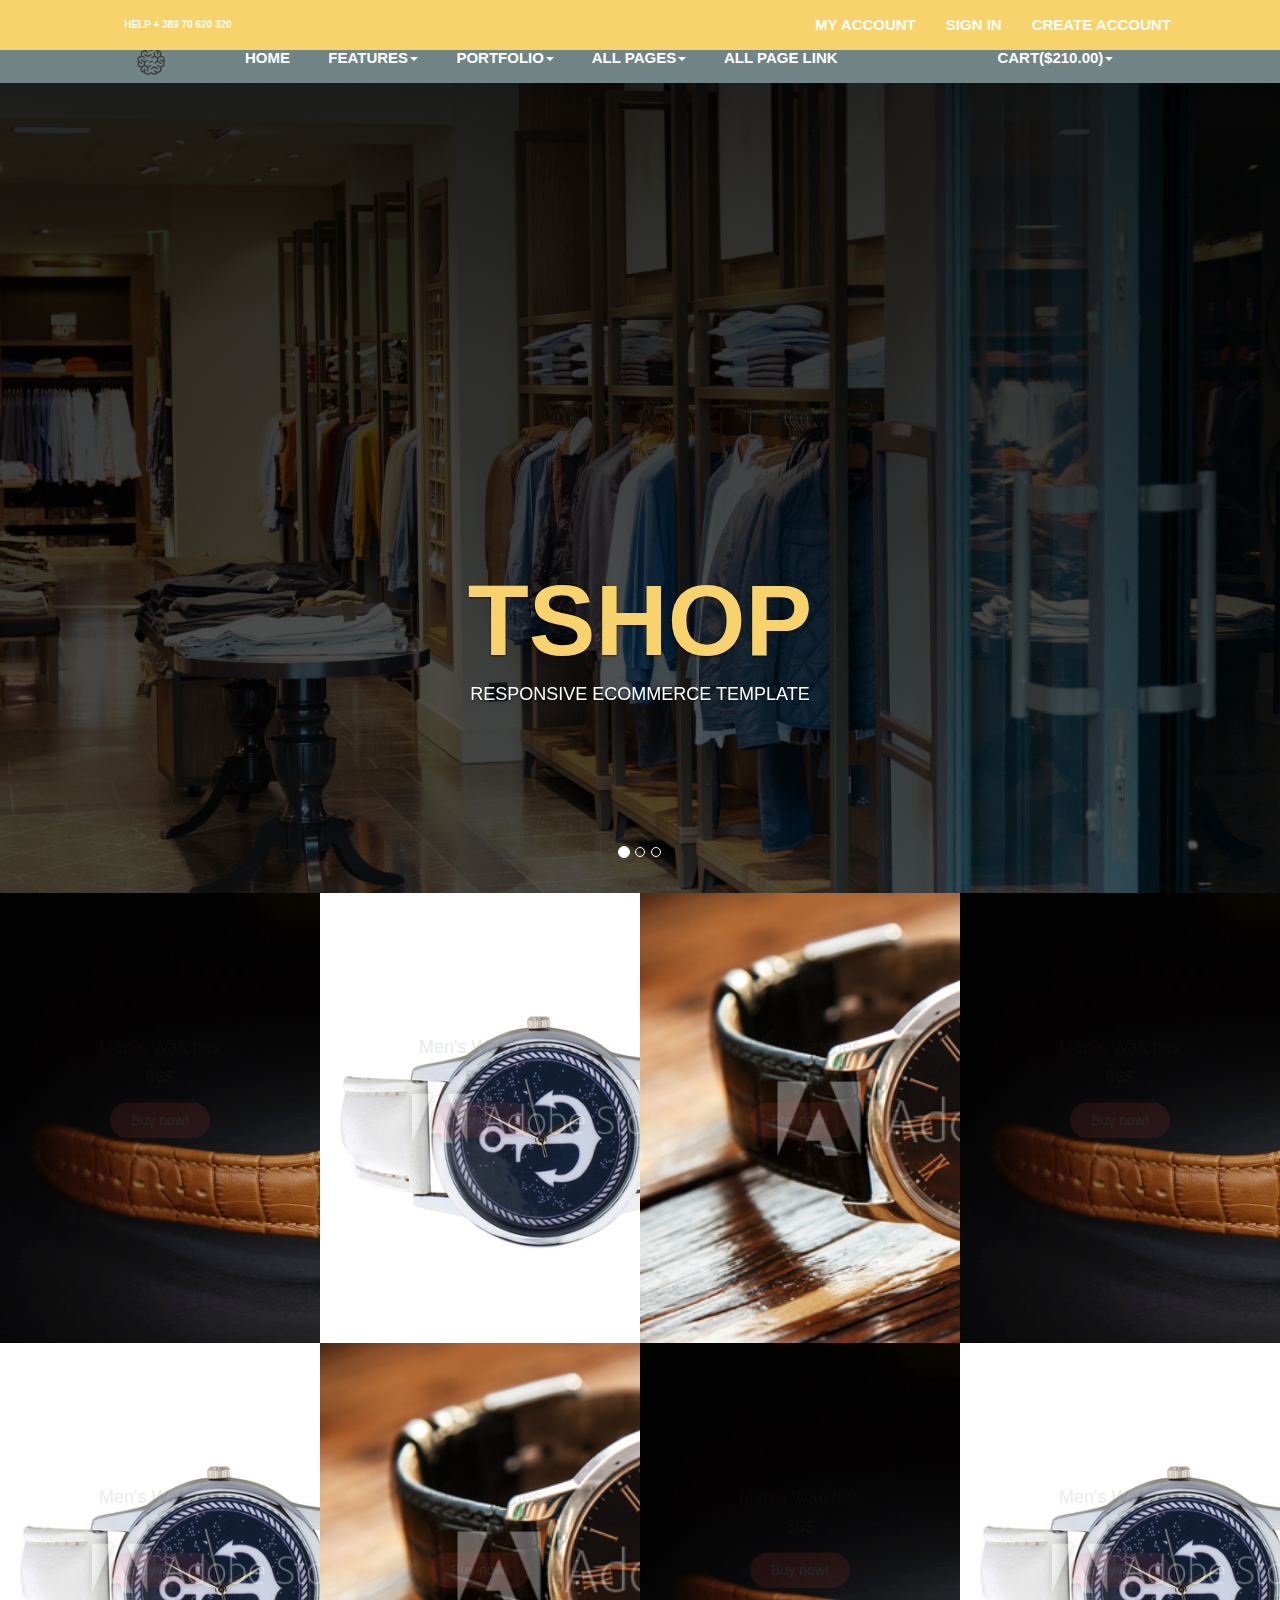
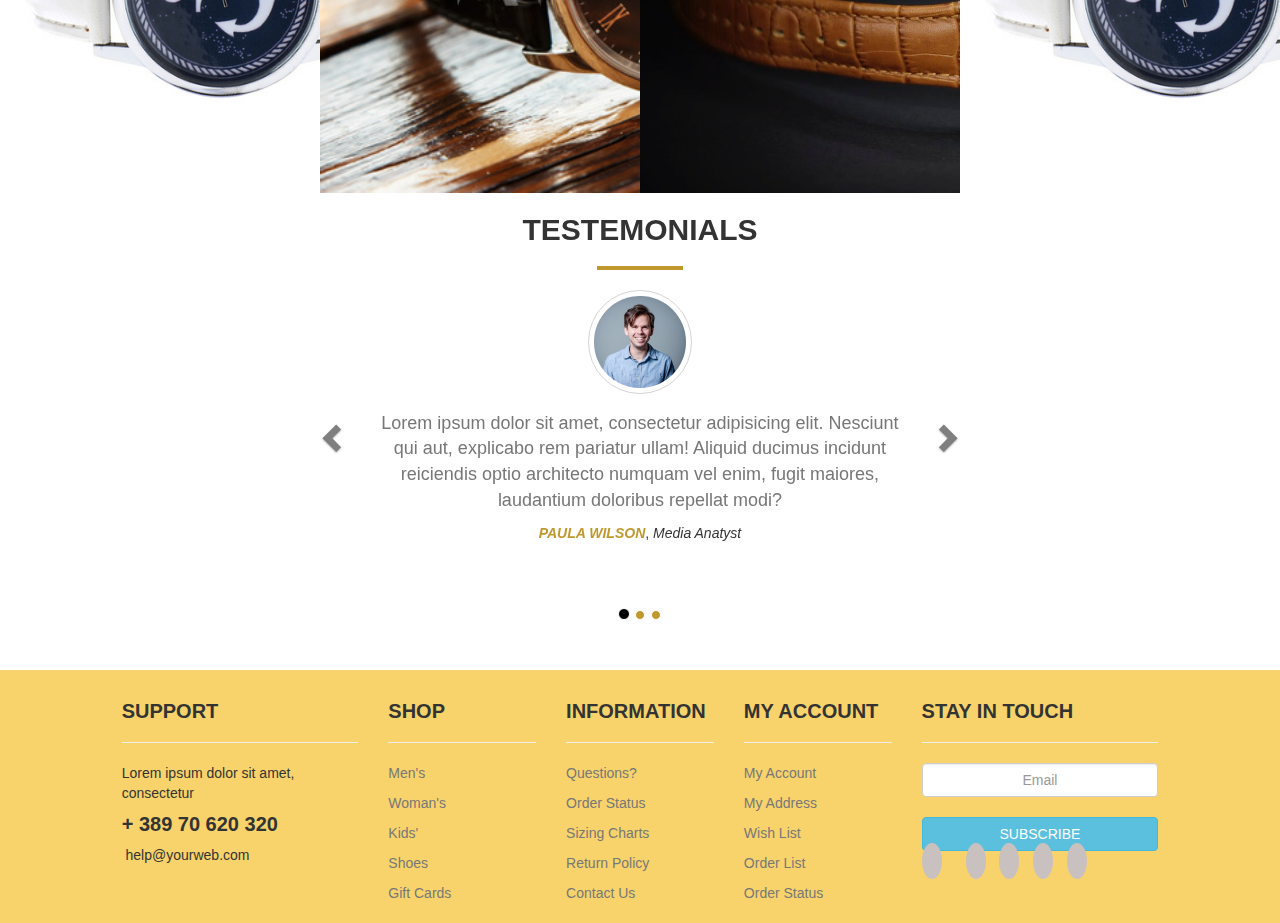
==== commit 0fad8d1c: "added final" ====
--- a/index.html
+++ b/index.html
@@ -35,7 +35,7 @@
                                 <a href="#">SIGN IN</a>
                             </li>
                             <li>
-                                <a href="#">CREATE ACCOUNT</a>
+                                <a href="#" data-toggle="modal" data-target=".bs-example-modal-lg">CREATE ACCOUNT</a>
                             </li>
 
                         </ul>
@@ -44,6 +44,54 @@
             </div>
         </div>
     </nav>
+
+
+    <!-- Modal -->
+    <div class="modal fade bs-example-modal-lg" id="ContactModal" tabindex="-1" role="dialog" aria-labelledby="myModalLabel">
+        <div class="modal-dialog  modal-lg" role="document">
+            <div class="modal-content">
+                <div class="row">
+                    <div class="col-md-7 bgContact gradiant"></div>
+                    <div class="col-md-5 py-2">
+                        <h3>Sign Up</h3>
+                        <form>
+                            <div class="form-group py-3">
+                                <label for="exampleInputEmail1">Full Name</label>
+                                <input type="text" class="form-control" id="exampleInputEmail1" placeholder="Name">
+                            </div>
+                            <div class="form-group py-3">
+                                <label for="exampleInputEmail1">Email</label>
+                                <input type="email" class="form-control" id="exampleInputEmail1" placeholder="Email address">
+                            </div>
+                            <div class="form-group py-3">
+                                <label for="exampleInputEmail1">Username</label>
+                                <input type="email" class="form-control" id="exampleInputEmail1" placeholder="Username">
+                            </div>
+                            <div class="form-group py-3">
+                                <label for="exampleInputPassword1">Password</label>
+                                <input type="password" class="form-control" id="exampleInputPassword1" placeholder="************">
+                            </div>
+                            <div class="form-group py-3">
+                                <label for="exampleInputPassword1">Repeat Password</label>
+                                <input type="password" class="form-control" id="exampleInputPassword1" placeholder="************">
+                            </div>
+                            <div class="checkbox py-3">
+                                <label>
+                                    <input type="checkbox"> I agree to the <b>Terms of User</b>
+                                </label>
+                            </div>
+                            <button type="submit" class="btn buttonSign ">Sign Up</button>
+                            <button type="submit" class="buttonSecond"><i class="fas fa-arrow-right"></i>Sign In</button>
+
+                        </form>
+                    </div>
+                </div>
+
+
+            </div>
+        </div>
+    </div>
+    </div>
     <nav id="nav_bar" class="navbar-default navSecond">
         <div class="container-fluid">
             <div class="row">
@@ -117,135 +165,126 @@
 
     <div class="container-fluid">
         <div class="row">
-            <div class="col-md-12">
-                <!-- <div id="carousel-example-generic" class="carousel slide" data-ride="carousel">
+            <div class="col-md-12 py-0">
+                <div id="carousel-example-generic" class="carousel slide" data-ride="carousel">
                     <ol class="carousel-indicators">
                         <li data-target="#carousel-example-generic" data-slide-to="0" class="active"></li>
                         <li data-target="#carousel-example-generic" data-slide-to="1"></li>
                         <li data-target="#carousel-example-generic" data-slide-to="2"></li>
-                    </ol> -->
-                <div class="carousel-inner">
-                    <div class="item active text-center slide1">
-                        <div class="carousel-caption">
-                            <img src="brain_logo.png" alt="">
-                            <h2>RESPONSIVE ECOMMERCE TEMPLATE</h2>
-                        </div>
-                    </div>
-                    <div class="item text-center slide2">
-                        <div class="carousel-caption">
-                            <img src="brain_logo.png" alt="">
-                            <h2>RESPONSIVE ECOMMERCE TEMPLATE</h2>
-                        </div>
-                    </div>
-                    <div class="item text-center slide3">
-                        <div class="carousel-caption">
-                            <img src="brain_logo.png" alt="">
-                            <h2>RESPONSIVE ECOMMERCE TEMPLATE</h2>
-                        </div>
-                    </div>
-
+                    </ol>
+                    <div class="carousel-inner">
+                        <div class="item active text-center slide1">
+                            <div class="carousel-caption">
+                                <h1 class="h1Main">TSHOP</h1>
+                                <h4>RESPONSIVE ECOMMERCE TEMPLATE</h4>
+                            </div>
+                        </div>
+                        <div class="item text-center slide2">
+                            <div class="carousel-caption">
+                                <h1 class="h1Main">TSHOP</h1>
+                                <h4>RESPONSIVE ECOMMERCE TEMPLATE</h4>
+                            </div>
+                        </div>
+                        <div class="item text-center slide3">
+                            <div class="carousel-caption">
+                                <h1 class="h1Main">TSHOP</h1>
+                                <h4>RESPONSIVE ECOMMERCE TEMPLATE</h4>
+                            </div>
+                        </div>
+
+                    </div>
                 </div>
             </div>
         </div>
     </div>
-
-    <div class="row">
-        <div class="col-md-12">
-            <div class="row">
-                <div class="col-md-3 ping">
-                    <div class="img1 pic"></div>
-                    <div class="underText text-center">
-                        <h4>Men's Watches</h4>
-                        <h4 class="bt">86$</h4>
-                        <button class="btn b1" data-toggle="modal" data-target="#exampleModal">Buy now!</button>
-                    </div>
-                </div>
-                <div class="col-md-3 ping">
-                    <div class="img2 pic"></div>
-                    <div class="underText text-center">
-                        <h4>Men's Watches</h4>
-                        <h4 class="bt">86$</h4>
-                        <button class="btn b1">Buy now!</button>
-                    </div>
-                </div>
-                <div class="col-md-3 ping">
-                    <div class="img3 pic"></div>
-                    <div class="underText text-center">
-                        <h4>Men's Watches</h4>
-                        <h4 class="bt">86$</h4>
-                        <button class="btn b1">Buy now!</button>
-                    </div>
-                </div>
-                <div class="col-md-3 ping">
-                    <div class="img1 pic"></div>
-                    <div class="underText text-center">
-                        <h4>Men's Watches</h4>
-                        <h4 class="bt">86$</h4>
-                        <button class="btn b1">Buy now!</button>
-                    </div>
-                </div>
-            </div>
-            <div class="row">
-                <div class="col-md-3 ping">
-                    <div class="img2 pic"></div>
-                    <div class="underText text-center">
-                        <h4>Men's Watches</h4>
-                        <h4 class="bt">86$</h4>
-                        <button class="btn b1">Buy now!</button>
-                    </div>
-                </div>
-                <div class="col-md-3 ping">
-                    <div class="img3 pic"></div>
-                    <div class="underText text-center">
-                        <h4>Men's Watches</h4>
-                        <h4 class="bt">86$</h4>
-                        <button class="btn b1">Buy now!</button>
-                    </div>
-                </div>
-                <div class="col-md-3 ping">
-                    <div class="img1 pic"></div>
-                    <div class="underText text-center">
-                        <h4>Men's Watches</h4>
-                        <h4 class="bt">86$</h4>
-                        <button class="btn b1">Buy now!</button>
-                    </div>
-                </div>
-                <div class="col-md-3 ping">
-                    <div class="img2 pic"></div>
-                    <div class="underText text-center">
-                        <h4>Men's Watches</h4>
-                        <h4 class="bt">86$</h4>
-                        <button class="btn b1">Buy now!</button>
-                    </div>
-                </div>
-            </div>
-
-            <div class="row">
-                <div class="modal fade" id="exampleModal" tabindex="-1" role="dialog" aria-labelledby="exampleModalLabel"
-                    aria-hidden="true">
-                    <div class="modal-dialog" role="document">
-                        <div class="modal-content">
-                            <div class="modal-body">
-                                <div class="row">
-                                    <div class="col-md-5">
-                                        <img src="az-large-2151019.jpg" alt="" class="img img-responsive w1">
-                                    </div>
-                                    <div class="col-md-7">
-                                        <h2>LOREM IPSUM DOLOR SIT AMET</h2>
-                                        <h3>PRODUCT CODE: DEN 1098</h3>
-                                        <h4>$70</h4>
-                                        <span>$95</span>
-                                        <p>Lorem ipsum dolor sit amet.</p>
-                                    </div>
-                                </div>
-                                <div class="modal-footer">
+    <div class="container-fluid">
+        <div class="row">
+            <div class="col-md-12">
+                <div class="row">
+                    <div class="col-md-3 ping">
+                        <div class="img1 pic"></div>
+                        <div class="underText text-center">
+                            <h4>Men's Watches</h4>
+                            <h4 class="bt">86$</h4>
+                            <button class="btn b1" data-toggle="modal" data-target="#exampleModal">Buy now!</button>
+                        </div>
+                    </div>
+                    <div class="col-md-3 ping">
+                        <div class="img2 pic"></div>
+                        <div class="underText text-center">
+                            <h4>Men's Watches</h4>
+                            <h4 class="bt">86$</h4>
+                            <button class="btn b1" data-toggle="modal" data-target="#exampleModal">Buy now!</button>
+                        </div>
+                    </div>
+                    <div class="col-md-3 ping">
+                        <div class="img3 pic"></div>
+                        <div class="underText text-center">
+                            <h4>Men's Watches</h4>
+                            <h4 class="bt">86$</h4>
+                            <button class="btn b1" data-toggle="modal" data-target="#exampleModal">Buy now!</button>
+                        </div>
+                    </div>
+                    <div class="col-md-3 ping">
+                        <div class="img1 pic"></div>
+                        <div class="underText text-center">
+                            <h4>Men's Watches</h4>
+                            <h4 class="bt">86$</h4>
+                            <button class="btn b1" data-toggle="modal" data-target="#exampleModal">Buy now!</button>
+                        </div>
+                    </div>
+                </div>
+                <div class="row">
+                    <div class="col-md-3 ping">
+                        <div class="img2 pic"></div>
+                        <div class="underText text-center">
+                            <h4>Men's Watches</h4>
+                            <h4 class="bt">86$</h4>
+                            <button class="btn b1" data-toggle="modal" data-target="#exampleModal">Buy now!</button>
+                        </div>
+                    </div>
+                    <div class="col-md-3 ping">
+                        <div class="img3 pic"></div>
+                        <div class="underText text-center">
+                            <h4>Men's Watches</h4>
+                            <h4 class="bt">86$</h4>
+                            <button class="btn b1" data-toggle="modal" data-target="#exampleModal">Buy now!</button>
+                        </div>
+                    </div>
+                    <div class="col-md-3 ping">
+                        <div class="img1 pic"></div>
+                        <div class="underText text-center">
+                            <h4>Men's Watches</h4>
+                            <h4 class="bt">86$</h4>
+                            <button class="btn b1" data-toggle="modal" data-target="#exampleModal">Buy now!</button>
+                        </div>
+                    </div>
+                    <div class="col-md-3 ping">
+                        <div class="img2 pic"></div>
+                        <div class="underText text-center">
+                            <h4>Men's Watches</h4>
+                            <h4 class="bt">86$</h4>
+                            <button class="btn b1" data-toggle="modal" data-target="#exampleModal">Buy now!</button>
+                        </div>
+                    </div>
+                </div>
+
+                <div class="row">
+
+                    <div class="modal fade" id="exampleModal" tabindex="-1" role="dialog" aria-labelledby="exampleModalLabel">
+                        <div class="modal-dialog  modal-lg" role="document">
+                            <div class="modal-content">
+                                <div class="modal-body py-0">
                                     <div class="row">
-                                        <div class="col-md-6 col-md-offset-3">
+                                        <div class="col-md-5">
+                                            <img src="az-large-2151019.jpg" alt="" class="img img-responsive w1" style="
+                                                width:100%">
+                                            <hr>
                                             <div class="row">
-                                                <div class="col-md-4">
+                                                <div class="col-md-3 col-md-offset-1">
                                                     <img src="az-large-2151019.jpg" alt="" class="wom">
                                                 </div>
-                                                <div class="col-md-4">
+                                                <div class="col-md-3">
                                                     <img src="az-large-2151019.jpg" alt="" class="wom">
                                                 </div>
                                                 <div class="col-md-4">
@@ -253,14 +292,55 @@
                                                 </div>
                                             </div>
                                         </div>
+                                        <div class="col-md-7 bgModal">
+                                            <h2>LOREM IPSUM DOLOR SIT AMET</h2>
+                                            <h3>PRODUCT CODE: DEN 1098</h3>
+                                            <h4>$70 &nbsp;<span class="
+                                            modalSpan">$95</span></h4>
+
+                                            <p>In scelerisque libero ut elit portitor commodo Suspendisse laoreet
+                                                magna.</p>
+                                            <p><b>color</b></p>
+                                            <i class="fas fa-check-square fa-3x iconColor"></i>
+                                            <i class="fas fa-square fa-3x iconColor2"></i>
+                                            <i class="fas fa-square fa-3x iconColor3"></i>
+                                            <hr>
+                                            <form>
+                                                <label class="sr-only" for="country">Country</label>
+                                                <select id="country" name="country">
+                                                    <option value="Quantity">Quantity</option>
+                                                    <option value="1">1</option>
+                                                    <option value="2">2</option>
+                                                </select>
+                                                <label class="sr-only" for="size">Size</label>
+                                                <select id="size" name="size">
+                                                    <option value="Quantity">Size</option>
+                                                    <option value="1">1</option>
+                                                    <option value="2">2</option>
+                                                </select>
+
+                                            </form>
+                                            <button class="buttonModal">ADD TO CART</button>
+                                            <button class="buttonModal py-4">ADD TO WHISHLIST</button>
+                                            <hr>
+                                            <div class="py-6">
+                                                <p>SHARE</p>
+                                                <ul class="list-inline">
+                                                    <li><a href="#"><i class="fab fa-facebook fa-3x text-muted"></i></a></li>
+                                                    <li><a href="#"><i class="fab fa-twitter-square fa-3x text-muted"></i></a></li>
+                                                    <li><a href="#"><i class="fab fa-google-plus-square fa-3x text-muted"></i></a></li>
+                                                    <li><a href="#"><i class="fab fa-pinterest-square fa-3x text-muted"></i></a></li>
+
+                                                </ul>
+                                            </div>
+                                        </div>
                                     </div>
+
                                 </div>
                             </div>
                         </div>
                     </div>
-
-                </div>
-
+                </div>
             </div>
         </div>
         <div class="row">
@@ -282,13 +362,18 @@
                             <img src="person-4.jpg" class="img img-responsive img-circle center-block imgTest" style="width:10%">
                             <div class="carousel-inner">
                                 <div class="col-md-10 col-md-offset-1">
-                                    <p class="text-muted text-center py-1">Lorem ipsum dolor sit amet, consectetur
+                                    <p class="text-muted text-center py-1">Lorem
+                                        ipsum dolor sit amet,
+                                        consectetur
                                         adipisicing elit.
                                         Nesciunt qui aut,
-                                        explicabo rem pariatur ullam! Aliquid ducimus incidunt reiciendis optio
+                                        explicabo rem pariatur ullam! Aliquid
+                                        ducimus incidunt reiciendis optio
                                         architecto
-                                        numquam vel enim, fugit maiores, laudantium doloribus repellat modi?</p>
-                                    <p class="text-center"><span class="greenSpan"><em>PAULA WILSON</em></span>,
+                                        numquam vel enim, fugit maiores, laudantium
+                                        doloribus repellat modi?</p>
+                                    <p class="text-center"><span class="greenSpan"><em>PAULA
+                                                WILSON</em></span>,
                                         <em>Media
                                             Anatyst</em></p>
                                 </div>
@@ -298,13 +383,18 @@
                             <img src="person-4.jpg" class="img img-responsive img-circle center-block imgTest" style="width:10%">
                             <div class="carousel-inner">
                                 <div class="col-md-10 col-md-offset-1">
-                                    <p class="text-muted text-center py-1">Lorem ipsum dolor sit amet, consectetur
+                                    <p class="text-muted text-center py-1">Lorem
+                                        ipsum dolor sit amet,
+                                        consectetur
                                         adipisicing elit.
                                         Nesciunt qui aut,
-                                        explicabo rem pariatur ullam! Aliquid ducimus incidunt reiciendis optio
+                                        explicabo rem pariatur ullam! Aliquid
+                                        ducimus incidunt reiciendis optio
                                         architecto
-                                        numquam vel enim, fugit maiores, laudantium doloribus repellat modi?</p>
-                                    <p class="text-center"><span class="greenSpan"><em>PAULA WILSON</em></span>,
+                                        numquam vel enim, fugit maiores, laudantium
+                                        doloribus repellat modi?</p>
+                                    <p class="text-center"><span class="greenSpan"><em>PAULA
+                                                WILSON</em></span>,
                                         <em>Media
                                             Anatyst</em></p>
                                 </div>
@@ -314,13 +404,18 @@
                             <img src="person-4.jpg" class="img img-responsive img-circle center-block imgTest" style="width:10%">
                             <div class="carousel-inner">
                                 <div class="col-md-10 col-md-offset-1">
-                                    <p class="text-muted text-center py-1">Lorem ipsum dolor sit amet, consectetur
+                                    <p class="text-muted text-center py-1">Lorem
+                                        ipsum dolor sit amet,
+                                        consectetur
                                         adipisicing elit.
                                         Nesciunt qui aut,
-                                        explicabo rem pariatur ullam! Aliquid ducimus incidunt reiciendis optio
+                                        explicabo rem pariatur ullam! Aliquid
+                                        ducimus incidunt reiciendis optio
                                         architecto
-                                        numquam vel enim, fugit maiores, laudantium doloribus repellat modi?</p>
-                                    <p class="text-center"><span class="greenSpan"><em>PAULA WILSON</em></span>,
+                                        numquam vel enim, fugit maiores, laudantium
+                                        doloribus repellat modi?</p>
+                                    <p class="text-center"><span class="greenSpan"><em>PAULA
+                                                WILSON</em></span>,
                                         <em>Media
                                             Anatyst</em></p>
                                 </div>
@@ -328,6 +423,7 @@
                         </div>
 
                     </div>
+
 
                     <!-- Controls -->
                     <a class="left carousel-control" href="#carousel-example" role="button" data-slide="prev">
@@ -338,31 +434,91 @@
                         <span class="glyphicon glyphicon-chevron-right" aria-hidden="true"></span>
                         <span class="sr-only">Next</span>
                     </a>
+
                 </div>
             </div>
         </div>
 
-
-    </div>
-    </div>
-
-
-
-
-
-
-
-
-
-    <script>$('#myModal').on('shown.bs.modal', function () {
-            $('#myInput').trigger('focus')
-        })</script>
-
-
-    <!-- jQuery -->
-    <script src="https://ajax.googleapis.com/ajax/libs/jquery/1.12.4/jquery.min.js"></script>
-    <!-- Bootstrap JavaScript -->
-    <script src="https://maxcdn.bootstrapcdn.com/bootstrap/3.3.7/js/bootstrap.min.js"></script>
+        <div class="row py-8 footerBg">
+
+            <div class="col-md-10 col-md-offset-1">
+                <div class="row">
+                    <div class="col-md-3">
+
+                        <h4 class="h4Footer">SUPPORT</h4>
+                        <hr>
+                        <p>Lorem ipsum dolor sit amet, consectetur</p>
+                        <h4 class="h4Footer"><i class="fas fa-phone"></i>+ 389 70 620 320</h4>
+                        <p><i class="far fa-envelope"></i>&nbsp;help@yourweb.com</p>
+                    </div>
+                    <div class="col-md-2">
+                        <h4 class="h4Footer">SHOP</h4>
+                        <hr>
+                        <p class="text-muted">Men's</p>
+                        <p class="text-muted">Woman's</p>
+                        <p class="text-muted">Kids'</p>
+                        <p class="text-muted">Shoes</p>
+                        <p class="text-muted">Gift Cards</p>
+                    </div>
+                    <div class="col-md-2">
+                        <h4 class="h4Footer">INFORMATION</h4>
+                        <hr>
+                        <p class="text-muted">Questions?</p>
+                        <p class="text-muted">Order Status</p>
+                        <p class="text-muted">Sizing Charts</p>
+                        <p class="text-muted">Return Policy</p>
+                        <p class="text-muted">Contact Us</p>
+                    </div>
+                    <div class="col-md-2">
+                        <h4 class="h4Footer">MY ACCOUNT</h4>
+                        <hr>
+                        <p class="text-muted">My Account</p>
+                        <p class="text-muted">My Address</p>
+                        <p class="text-muted">Wish List</p>
+                        <p class="text-muted">Order List</p>
+                        <p class="text-muted">Order Status</p>
+                    </div>
+                    <div class="col-md-3">
+                        <h4 class="h4Footer">STAY IN TOUCH</h4>
+                        <hr>
+                        <form>
+                            <input type="email" class="form-control text-center" id="exampleInputEmail1" placeholder="Email">
+                            <button class="btn btn-block btn-info">SUBSCRIBE</button>
+                        </form>
+                        <ul class="list-inline">
+                            <li><a href="#"><i class="fab fa-facebook-f fa-2x iconFooter iconFb text-center"></i></a></li>
+                            <li><a href="#"><i class="fab fa-twitter  fa-2x iconFooter  my-2"></i></a></li>
+                            <li><a href="#"><i class="fab fa-google-plus-g  fa-2x iconFooter"></i></a></li>
+                            <li><a href="
+                                        #"><i class="fab fa-pinterest  fa-2x iconFooter"></i></a></li>
+                            <li><a href="#"><i class="fab fa-youtube  fa-2x iconFooter"></i></a></li>
+                        </ul>
+                    </div>
+                </div>
+            </div>
+
+
+
+        </div>
+
+
+
+
+
+
+
+
+
+        <script>$('#myModal').on('shown.bs.modal', function () {
+                $('#myInput').focus()
+            })</script>
+        <script>  $('#myModal').modal(options)</script>
+
+
+        <!-- jQuery -->
+        <script src="https://ajax.googleapis.com/ajax/libs/jquery/1.12.4/jquery.min.js"></script>
+        <!-- Bootstrap JavaScript -->
+        <script src="https://maxcdn.bootstrapcdn.com/bootstrap/3.3.7/js/bootstrap.min.js"></script>
 </body>
 
 </html>--- a/style.css
+++ b/style.css
@@ -1,5 +1,5 @@
 .navbar-default {
-    background-color: #95A5A6;
+    background-color: rgb(248, 211, 107);
 }
 
 .navbar-default .navbar-brand {
@@ -12,6 +12,11 @@
     color: white;
     font-weight: bold;
     font-size: 1rem;
+}
+
+.navbar-default .navbar-nav>li>a:hover {
+    color: grey;
+    background-color: black;
 }
 
 .navSecond {
@@ -23,9 +28,66 @@
     font-size: 3rem;
 }
 
-.navbar-default .navbar-nav>li>a:focus, .navbar-default .navbar-nav>li>a:hover {
-    color: white;
-    background-color: rgb(81, 91, 92);
+.iconColor {
+    color: rgb(238, 238, 20);
+}
+
+.iconColor2 {
+    color: rgb(105, 105, 102);
+}
+
+.iconColor3 {
+    color: rgb(21, 128, 62);
+}
+
+#country {
+    padding: 5px 130px 5px 10px;
+    border-radius: 10px;
+    border: 1px solid rgb(194, 189, 189);
+}
+
+.bgModal {
+    background-color: rgb(238, 231, 231);
+    padding-top: 30px;
+}
+
+#size {
+    padding: 5px 165px 5px 10px;
+    margin-left: 6%;
+    border-radius: 10px;
+    border: 1px solid rgb(194, 189, 189);
+}
+
+.modalSpan {
+    text-decoration: line-through;
+    color: grey;
+    font-style: italic;
+    font-size: 1.5rem;
+}
+
+.buttonModal {
+    background-color: rgb(140, 137, 148);
+    border: 2px solid rgb(105, 104, 112);
+    border-radius: 5px;
+    color: white;
+    width: 43%;
+    height: 50px;
+    font-size: 1.6rem;
+    margin-top: 30px;
+}
+
+.py-4 {
+    margin-left: 7%;
+}
+
+.py-6 {
+    padding-top: 50px;
+    padding-bottom: 40px;
+}
+
+.py-8 {
+    margin-top: 20rem;
+    padding: 20px 0 10px 0;
 }
 
 .navbar-default .navbar-nav>li>a:nth-child(1) {
@@ -50,7 +112,7 @@
     margin-top: 10%;
 }
 
-#carousel-example-generic {
+#carousel-example {
     height: 20vh;
 }
 
@@ -59,18 +121,26 @@
     font-size: 1.8rem;
 }
 
-.carousel-indicators li {
+.py-0 {
+    padding: 0;
+}
+
+.py-7 {
+    padding-right: 10px;
+}
+
+#carousel-example .carousel-indicators li {
     margin-bottom: -185px;
-    background-color: grey;
-}
-
-.carousel-indicators .active {
+    background-color: rgb(192, 153, 46);
+}
+
+#carousel-example .carousel-indicators .active {
     margin-bottom: -185px;
     background-color: black;
 }
 
 .greenSpan {
-    color: rgb(8, 182, 167);
+    color: rgb(192, 153, 46);
     font-weight: bold;
 }
 
@@ -80,8 +150,12 @@
 }
 
 .hr {
-    border: 2px solid rgb(8, 182, 167);
+    border: 2px solid rgb(192, 153, 46);
     width: 8%;
+}
+
+.logo {
+    font-size: 2rem;
 }
 
 .h3Testemonials {
@@ -89,8 +163,14 @@
     font-weight: bold;
 }
 
+.h1Main {
+    font-size: 10rem;
+    font-weight: bold;
+    color: rgb(248, 211, 107);
+}
+
 .bgContact {
-    background-image: url(2.jpg);
+    background: linear-gradient(rgba(110, 29, 147, 0.5), rgba(219, 35, 216, 0.5)), url(2.jpg);
     background-size: cover;
     height: 100vh;
     background-repeat: no-repeat;
@@ -98,10 +178,23 @@
 }
 
 .buttonSign {
-    background: rgba(203, 96, 179, 1);
-    border-radius: 30px;
-    color: white;
-    padding: 5px 75px 5px 75px;
+    border: 0px solid #7D99CA;
+    border-radius: 25px;
+    font-size: 12px;
+    text-decoration: none;
+    display: inline-block;
+    text-shadow: -1px -1px 0 rgba(0, 0, 0, 0.3);
+    font-weight: bold;
+    color: #FFFFFF;
+    background-image: linear-gradient(to bottom, #876485, #FF57EE);
+    color: white;
+    padding: 5px 65px 5px 65px;
+}
+
+.buttonSecond {
+    border: none;
+    background-color: transparent;
+    margin-left: 12%;
 }
 
 .form-group input {
@@ -120,7 +213,7 @@
 }
 
 .slide1 {
-    background-image: url(slide_01.png);
+    background: linear-gradient(rgba(0, 0, 0, 0.8), rgba(0, 0, 0, 0.5)), url(slide_01.png);
     background-size: cover;
     background-position: center;
     background-blend-mode: darken;
@@ -129,7 +222,7 @@
 }
 
 .slide2 {
-    background-image: url(slide_02.png);
+    background: linear-gradient(rgba(0, 0, 0, 0.8), rgba(0, 0, 0, 0.5)), url(slide_02.png);
     background-size: cover;
     background-position: center;
     background-blend-mode: darken;
@@ -138,7 +231,7 @@
 }
 
 .slide3 {
-    background-image: url(slide_03.png);
+    background: linear-gradient(rgba(0, 0, 0, 0.8), rgba(0, 0, 0, 0.5)), url(slide_03.png);
     background-size: cover;
     background-position: center;
     background-blend-mode: darken;
@@ -223,4 +316,34 @@
 
 #exampleModal {
     width: 100%;
+}
+
+.btn-info {
+    margin-top: 20px;
+}
+
+.iconFooter {
+    padding: 10px;
+    background-color: rgb(201, 192, 192);
+    border-radius: 50%;
+    color: white;
+    margin-top: 20px;
+}
+
+.my-2 {
+    margin-left: 10px;
+}
+
+.iconFb {
+    width: 140%;
+    height: 20%;
+}
+
+.h4Footer {
+    font-size: 2rem;
+    font-weight: bold;
+}
+
+.footerBg {
+    background-color: rgb(248, 211, 107);
 }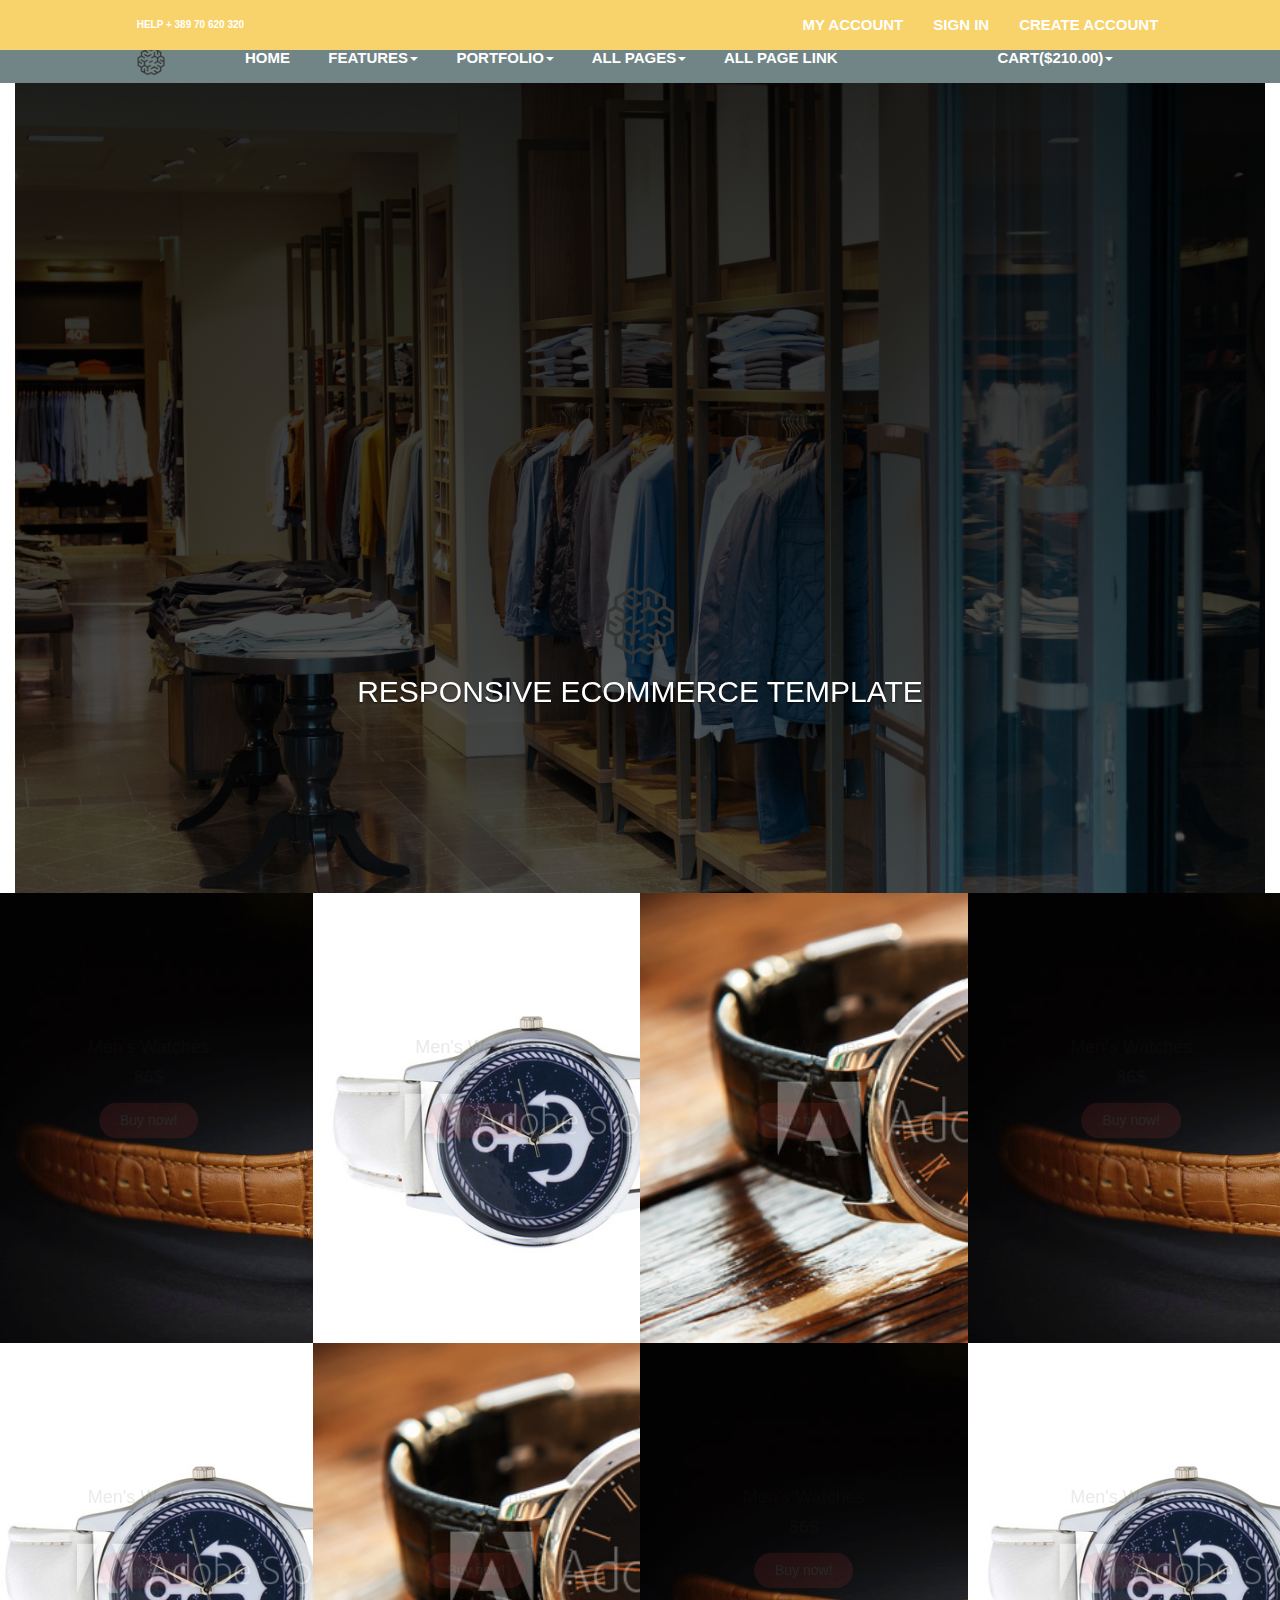
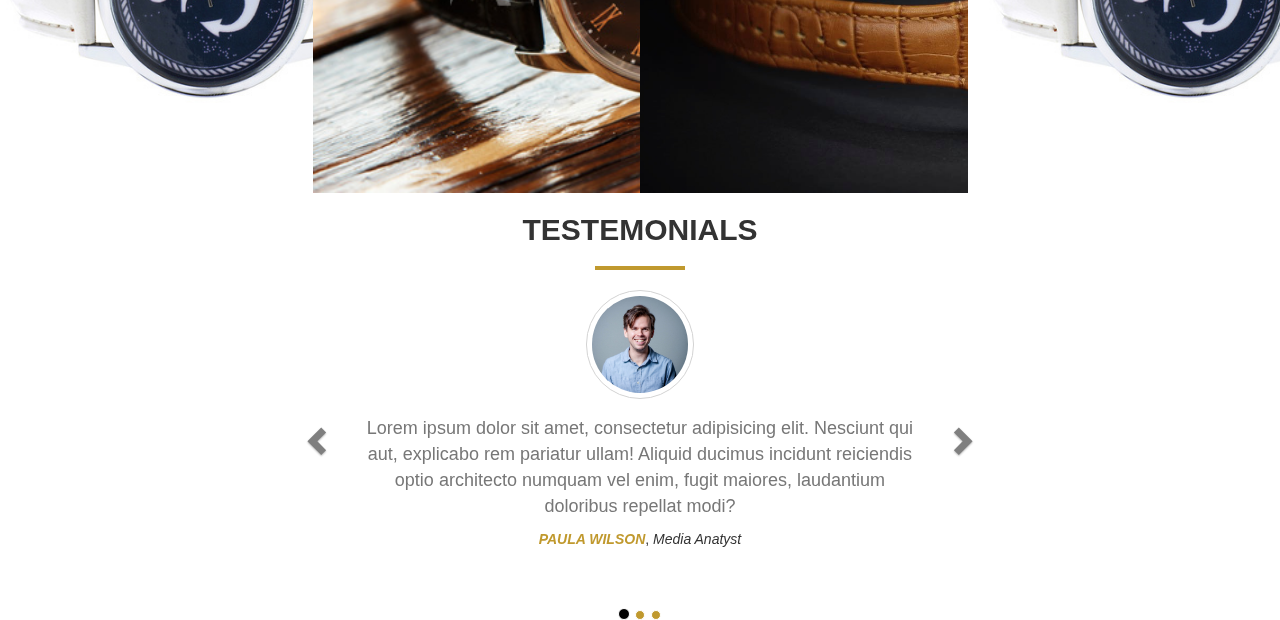
==== commit a0c8525b: "modified" ====
--- a/index.html
+++ b/index.html
@@ -19,79 +19,32 @@
 </head>
 
 <body>
-    <nav class="nav">
+
+    <nav class="navbar-default navbar-fixed-top">
         <div class="container-fluid">
-            <div class="nav navbar-default navbar-fixed-top">
-                <div class="row">
-                    <div class="col-md-10 col-md-offset-1">
-                        <div class="navbar-header">
-                            <a class="navbar-brand" href="#">HELP <i class="fas fa-phone"></i>+ 389 70 620 320</a>
-                        </div>
-                        <ul class="nav navbar-nav navbar-right">
-                            <li>
-                                <a href="#">MY ACCOUNT</a>
-                            </li>
-                            <li>
-                                <a href="#">SIGN IN</a>
-                            </li>
-                            <li>
-                                <a href="#" data-toggle="modal" data-target=".bs-example-modal-lg">CREATE ACCOUNT</a>
-                            </li>
-
-                        </ul>
-                    </div>
-                </div>
-            </div>
+            <!-- <div class="nav navbar-default navbar-fixed-top"> -->
+            <div class="row">
+                <div class="col-md-10 col-md-offset-1">
+                    <div class="navbar-header">
+                        <a class="navbar-brand" href="#">HELP <i class="fas fa-phone"></i>+ 389 70 620 320</a>
+                    </div>
+                    <ul class="nav navbar-nav navbar-right">
+                        <li>
+                            <a href="#">MY ACCOUNT</a>
+                        </li>
+                        <li>
+                            <a href="#">SIGN IN</a>
+                        </li>
+                        <li>
+                            <a href="#">CREATE ACCOUNT</a>
+                        </li>
+
+                    </ul>
+                </div>
+            </div>
+            <!-- </div> -->
         </div>
     </nav>
-
-
-    <!-- Modal -->
-    <div class="modal fade bs-example-modal-lg" id="ContactModal" tabindex="-1" role="dialog" aria-labelledby="myModalLabel">
-        <div class="modal-dialog  modal-lg" role="document">
-            <div class="modal-content">
-                <div class="row">
-                    <div class="col-md-7 bgContact gradiant"></div>
-                    <div class="col-md-5 py-2">
-                        <h3>Sign Up</h3>
-                        <form>
-                            <div class="form-group py-3">
-                                <label for="exampleInputEmail1">Full Name</label>
-                                <input type="text" class="form-control" id="exampleInputEmail1" placeholder="Name">
-                            </div>
-                            <div class="form-group py-3">
-                                <label for="exampleInputEmail1">Email</label>
-                                <input type="email" class="form-control" id="exampleInputEmail1" placeholder="Email address">
-                            </div>
-                            <div class="form-group py-3">
-                                <label for="exampleInputEmail1">Username</label>
-                                <input type="email" class="form-control" id="exampleInputEmail1" placeholder="Username">
-                            </div>
-                            <div class="form-group py-3">
-                                <label for="exampleInputPassword1">Password</label>
-                                <input type="password" class="form-control" id="exampleInputPassword1" placeholder="************">
-                            </div>
-                            <div class="form-group py-3">
-                                <label for="exampleInputPassword1">Repeat Password</label>
-                                <input type="password" class="form-control" id="exampleInputPassword1" placeholder="************">
-                            </div>
-                            <div class="checkbox py-3">
-                                <label>
-                                    <input type="checkbox"> I agree to the <b>Terms of User</b>
-                                </label>
-                            </div>
-                            <button type="submit" class="btn buttonSign ">Sign Up</button>
-                            <button type="submit" class="buttonSecond"><i class="fas fa-arrow-right"></i>Sign In</button>
-
-                        </form>
-                    </div>
-                </div>
-
-
-            </div>
-        </div>
-    </div>
-    </div>
     <nav id="nav_bar" class="navbar-default navSecond">
         <div class="container-fluid">
             <div class="row">
@@ -161,130 +114,143 @@
                     </div>
                 </div>
             </div>
+        </div>
     </nav>
 
     <div class="container-fluid">
         <div class="row">
-            <div class="col-md-12 py-0">
-                <div id="carousel-example-generic" class="carousel slide" data-ride="carousel">
+            <div class="col-md-12">
+                <!-- <div id="carousel-example-generic" class="carousel slide" data-ride="carousel">
                     <ol class="carousel-indicators">
                         <li data-target="#carousel-example-generic" data-slide-to="0" class="active"></li>
                         <li data-target="#carousel-example-generic" data-slide-to="1"></li>
                         <li data-target="#carousel-example-generic" data-slide-to="2"></li>
-                    </ol>
-                    <div class="carousel-inner">
-                        <div class="item active text-center slide1">
-                            <div class="carousel-caption">
-                                <h1 class="h1Main">TSHOP</h1>
-                                <h4>RESPONSIVE ECOMMERCE TEMPLATE</h4>
-                            </div>
-                        </div>
-                        <div class="item text-center slide2">
-                            <div class="carousel-caption">
-                                <h1 class="h1Main">TSHOP</h1>
-                                <h4>RESPONSIVE ECOMMERCE TEMPLATE</h4>
-                            </div>
-                        </div>
-                        <div class="item text-center slide3">
-                            <div class="carousel-caption">
-                                <h1 class="h1Main">TSHOP</h1>
-                                <h4>RESPONSIVE ECOMMERCE TEMPLATE</h4>
-                            </div>
-                        </div>
-
-                    </div>
+                    </ol> -->
+                <div class="carousel-inner">
+                    <div class="item active text-center slide1">
+                        <div class="carousel-caption">
+                            <img src="brain_logo.png" alt="">
+                            <h2>RESPONSIVE ECOMMERCE TEMPLATE</h2>
+                        </div>
+                    </div>
+                    <div class="item text-center slide2">
+                        <div class="carousel-caption">
+                            <img src="brain_logo.png" alt="">
+                            <h2>RESPONSIVE ECOMMERCE TEMPLATE</h2>
+                        </div>
+                    </div>
+                    <div class="item text-center slide3">
+                        <div class="carousel-caption">
+                            <img src="brain_logo.png" alt="">
+                            <h2>RESPONSIVE ECOMMERCE TEMPLATE</h2>
+                        </div>
+                    </div>
+
                 </div>
             </div>
         </div>
     </div>
-    <div class="container-fluid">
-        <div class="row">
-            <div class="col-md-12">
-                <div class="row">
-                    <div class="col-md-3 ping">
-                        <div class="img1 pic"></div>
-                        <div class="underText text-center">
-                            <h4>Men's Watches</h4>
-                            <h4 class="bt">86$</h4>
-                            <button class="btn b1" data-toggle="modal" data-target="#exampleModal">Buy now!</button>
-                        </div>
-                    </div>
-                    <div class="col-md-3 ping">
-                        <div class="img2 pic"></div>
-                        <div class="underText text-center">
-                            <h4>Men's Watches</h4>
-                            <h4 class="bt">86$</h4>
-                            <button class="btn b1" data-toggle="modal" data-target="#exampleModal">Buy now!</button>
-                        </div>
-                    </div>
-                    <div class="col-md-3 ping">
-                        <div class="img3 pic"></div>
-                        <div class="underText text-center">
-                            <h4>Men's Watches</h4>
-                            <h4 class="bt">86$</h4>
-                            <button class="btn b1" data-toggle="modal" data-target="#exampleModal">Buy now!</button>
-                        </div>
-                    </div>
-                    <div class="col-md-3 ping">
-                        <div class="img1 pic"></div>
-                        <div class="underText text-center">
-                            <h4>Men's Watches</h4>
-                            <h4 class="bt">86$</h4>
-                            <button class="btn b1" data-toggle="modal" data-target="#exampleModal">Buy now!</button>
-                        </div>
-                    </div>
-                </div>
-                <div class="row">
-                    <div class="col-md-3 ping">
-                        <div class="img2 pic"></div>
-                        <div class="underText text-center">
-                            <h4>Men's Watches</h4>
-                            <h4 class="bt">86$</h4>
-                            <button class="btn b1" data-toggle="modal" data-target="#exampleModal">Buy now!</button>
-                        </div>
-                    </div>
-                    <div class="col-md-3 ping">
-                        <div class="img3 pic"></div>
-                        <div class="underText text-center">
-                            <h4>Men's Watches</h4>
-                            <h4 class="bt">86$</h4>
-                            <button class="btn b1" data-toggle="modal" data-target="#exampleModal">Buy now!</button>
-                        </div>
-                    </div>
-                    <div class="col-md-3 ping">
-                        <div class="img1 pic"></div>
-                        <div class="underText text-center">
-                            <h4>Men's Watches</h4>
-                            <h4 class="bt">86$</h4>
-                            <button class="btn b1" data-toggle="modal" data-target="#exampleModal">Buy now!</button>
-                        </div>
-                    </div>
-                    <div class="col-md-3 ping">
-                        <div class="img2 pic"></div>
-                        <div class="underText text-center">
-                            <h4>Men's Watches</h4>
-                            <h4 class="bt">86$</h4>
-                            <button class="btn b1" data-toggle="modal" data-target="#exampleModal">Buy now!</button>
-                        </div>
-                    </div>
-                </div>
-
-                <div class="row">
-
-                    <div class="modal fade" id="exampleModal" tabindex="-1" role="dialog" aria-labelledby="exampleModalLabel">
-                        <div class="modal-dialog  modal-lg" role="document">
-                            <div class="modal-content">
-                                <div class="modal-body py-0">
+
+    <div class="row">
+        <div class="col-md-12">
+            <div class="row">
+                <div class="col-md-3 ping">
+                    <div class="img1 pic"></div>
+                    <div class="underText text-center">
+                        <h4>Men's Watches</h4>
+                        <h4 class="bt">86$</h4>
+                        <button class="btn b1" data-toggle="modal" data-target="#exampleModal">Buy now!</button>
+                    </div>
+                </div>
+                <div class="col-md-3 ping">
+                    <div class="img2 pic"></div>
+                    <div class="underText text-center">
+                        <h4>Men's Watches</h4>
+                        <h4 class="bt">86$</h4>
+                        <button class="btn b1">Buy now!</button>
+                    </div>
+                </div>
+                <div class="col-md-3 ping">
+                    <div class="img3 pic"></div>
+                    <div class="underText text-center">
+                        <h4>Men's Watches</h4>
+                        <h4 class="bt">86$</h4>
+                        <button class="btn b1">Buy now!</button>
+                    </div>
+                </div>
+                <div class="col-md-3 ping">
+                    <div class="img1 pic"></div>
+                    <div class="underText text-center">
+                        <h4>Men's Watches</h4>
+                        <h4 class="bt">86$</h4>
+                        <button class="btn b1">Buy now!</button>
+                    </div>
+                </div>
+            </div>
+            <div class="row">
+                <div class="col-md-3 ping">
+                    <div class="img2 pic"></div>
+                    <div class="underText text-center">
+                        <h4>Men's Watches</h4>
+                        <h4 class="bt">86$</h4>
+                        <button class="btn b1">Buy now!</button>
+                    </div>
+                </div>
+                <div class="col-md-3 ping">
+                    <div class="img3 pic"></div>
+                    <div class="underText text-center">
+                        <h4>Men's Watches</h4>
+                        <h4 class="bt">86$</h4>
+                        <button class="btn b1">Buy now!</button>
+                    </div>
+                </div>
+                <div class="col-md-3 ping">
+                    <div class="img1 pic"></div>
+                    <div class="underText text-center">
+                        <h4>Men's Watches</h4>
+                        <h4 class="bt">86$</h4>
+                        <button class="btn b1">Buy now!</button>
+                    </div>
+                </div>
+                <div class="col-md-3 ping">
+                    <div class="img2 pic"></div>
+                    <div class="underText text-center">
+                        <h4>Men's Watches</h4>
+                        <h4 class="bt">86$</h4>
+                        <button class="btn b1">Buy now!</button>
+                    </div>
+                </div>
+            </div>
+
+            <div class="row">
+                <div class="modal fade" id="exampleModal" tabindex="-1" role="dialog" aria-labelledby="exampleModalLabel"
+                    aria-hidden="true">
+                    <div class="modal-dialog" role="document">
+                        <div class="modal-content">
+                            <div class="modal-body">
+                                <div class="row">
+                                    <div class="col-md-5">
+                                        <img src="az-large-2151019.jpg" alt="" class="img img-responsive w1">
+                                    </div>
+                                    <div class="col-md-7 grey-bg">
+                                        <h2>LOREM IPSUM DOLOR SIT AMET</h2>
+                                        <h3>PRODUCT CODE: DEN 1098</h3>
+                                        <h4>$70</h4>
+                                        <span>$95</span>
+                                        <p>Lorem ipsum dolor sit amet.</p>
+                                        <hr>
+                                        <h5>COLOR</h5>
+
+                                    </div>
+                                </div>
+                                <div class="modal-footer">
                                     <div class="row">
-                                        <div class="col-md-5">
-                                            <img src="az-large-2151019.jpg" alt="" class="img img-responsive w1" style="
-                                                width:100%">
-                                            <hr>
+                                        <div class="col-md-6 col-md-offset-3">
                                             <div class="row">
-                                                <div class="col-md-3 col-md-offset-1">
+                                                <div class="col-md-4">
                                                     <img src="az-large-2151019.jpg" alt="" class="wom">
                                                 </div>
-                                                <div class="col-md-3">
+                                                <div class="col-md-4">
                                                     <img src="az-large-2151019.jpg" alt="" class="wom">
                                                 </div>
                                                 <div class="col-md-4">
@@ -292,55 +258,14 @@
                                                 </div>
                                             </div>
                                         </div>
-                                        <div class="col-md-7 bgModal">
-                                            <h2>LOREM IPSUM DOLOR SIT AMET</h2>
-                                            <h3>PRODUCT CODE: DEN 1098</h3>
-                                            <h4>$70 &nbsp;<span class="
-                                            modalSpan">$95</span></h4>
-
-                                            <p>In scelerisque libero ut elit portitor commodo Suspendisse laoreet
-                                                magna.</p>
-                                            <p><b>color</b></p>
-                                            <i class="fas fa-check-square fa-3x iconColor"></i>
-                                            <i class="fas fa-square fa-3x iconColor2"></i>
-                                            <i class="fas fa-square fa-3x iconColor3"></i>
-                                            <hr>
-                                            <form>
-                                                <label class="sr-only" for="country">Country</label>
-                                                <select id="country" name="country">
-                                                    <option value="Quantity">Quantity</option>
-                                                    <option value="1">1</option>
-                                                    <option value="2">2</option>
-                                                </select>
-                                                <label class="sr-only" for="size">Size</label>
-                                                <select id="size" name="size">
-                                                    <option value="Quantity">Size</option>
-                                                    <option value="1">1</option>
-                                                    <option value="2">2</option>
-                                                </select>
-
-                                            </form>
-                                            <button class="buttonModal">ADD TO CART</button>
-                                            <button class="buttonModal py-4">ADD TO WHISHLIST</button>
-                                            <hr>
-                                            <div class="py-6">
-                                                <p>SHARE</p>
-                                                <ul class="list-inline">
-                                                    <li><a href="#"><i class="fab fa-facebook fa-3x text-muted"></i></a></li>
-                                                    <li><a href="#"><i class="fab fa-twitter-square fa-3x text-muted"></i></a></li>
-                                                    <li><a href="#"><i class="fab fa-google-plus-square fa-3x text-muted"></i></a></li>
-                                                    <li><a href="#"><i class="fab fa-pinterest-square fa-3x text-muted"></i></a></li>
-
-                                                </ul>
-                                            </div>
-                                        </div>
                                     </div>
-
                                 </div>
                             </div>
                         </div>
                     </div>
-                </div>
+
+                </div>
+
             </div>
         </div>
         <div class="row">
@@ -362,18 +287,13 @@
                             <img src="person-4.jpg" class="img img-responsive img-circle center-block imgTest" style="width:10%">
                             <div class="carousel-inner">
                                 <div class="col-md-10 col-md-offset-1">
-                                    <p class="text-muted text-center py-1">Lorem
-                                        ipsum dolor sit amet,
-                                        consectetur
+                                    <p class="text-muted text-center py-1">Lorem ipsum dolor sit amet, consectetur
                                         adipisicing elit.
                                         Nesciunt qui aut,
-                                        explicabo rem pariatur ullam! Aliquid
-                                        ducimus incidunt reiciendis optio
+                                        explicabo rem pariatur ullam! Aliquid ducimus incidunt reiciendis optio
                                         architecto
-                                        numquam vel enim, fugit maiores, laudantium
-                                        doloribus repellat modi?</p>
-                                    <p class="text-center"><span class="greenSpan"><em>PAULA
-                                                WILSON</em></span>,
+                                        numquam vel enim, fugit maiores, laudantium doloribus repellat modi?</p>
+                                    <p class="text-center"><span class="greenSpan"><em>PAULA WILSON</em></span>,
                                         <em>Media
                                             Anatyst</em></p>
                                 </div>
@@ -383,18 +303,13 @@
                             <img src="person-4.jpg" class="img img-responsive img-circle center-block imgTest" style="width:10%">
                             <div class="carousel-inner">
                                 <div class="col-md-10 col-md-offset-1">
-                                    <p class="text-muted text-center py-1">Lorem
-                                        ipsum dolor sit amet,
-                                        consectetur
+                                    <p class="text-muted text-center py-1">Lorem ipsum dolor sit amet, consectetur
                                         adipisicing elit.
                                         Nesciunt qui aut,
-                                        explicabo rem pariatur ullam! Aliquid
-                                        ducimus incidunt reiciendis optio
+                                        explicabo rem pariatur ullam! Aliquid ducimus incidunt reiciendis optio
                                         architecto
-                                        numquam vel enim, fugit maiores, laudantium
-                                        doloribus repellat modi?</p>
-                                    <p class="text-center"><span class="greenSpan"><em>PAULA
-                                                WILSON</em></span>,
+                                        numquam vel enim, fugit maiores, laudantium doloribus repellat modi?</p>
+                                    <p class="text-center"><span class="greenSpan"><em>PAULA WILSON</em></span>,
                                         <em>Media
                                             Anatyst</em></p>
                                 </div>
@@ -404,18 +319,13 @@
                             <img src="person-4.jpg" class="img img-responsive img-circle center-block imgTest" style="width:10%">
                             <div class="carousel-inner">
                                 <div class="col-md-10 col-md-offset-1">
-                                    <p class="text-muted text-center py-1">Lorem
-                                        ipsum dolor sit amet,
-                                        consectetur
+                                    <p class="text-muted text-center py-1">Lorem ipsum dolor sit amet, consectetur
                                         adipisicing elit.
                                         Nesciunt qui aut,
-                                        explicabo rem pariatur ullam! Aliquid
-                                        ducimus incidunt reiciendis optio
+                                        explicabo rem pariatur ullam! Aliquid ducimus incidunt reiciendis optio
                                         architecto
-                                        numquam vel enim, fugit maiores, laudantium
-                                        doloribus repellat modi?</p>
-                                    <p class="text-center"><span class="greenSpan"><em>PAULA
-                                                WILSON</em></span>,
+                                        numquam vel enim, fugit maiores, laudantium doloribus repellat modi?</p>
+                                    <p class="text-center"><span class="greenSpan"><em>PAULA WILSON</em></span>,
                                         <em>Media
                                             Anatyst</em></p>
                                 </div>
@@ -423,7 +333,6 @@
                         </div>
 
                     </div>
-
 
                     <!-- Controls -->
                     <a class="left carousel-control" href="#carousel-example" role="button" data-slide="prev">
@@ -434,91 +343,31 @@
                         <span class="glyphicon glyphicon-chevron-right" aria-hidden="true"></span>
                         <span class="sr-only">Next</span>
                     </a>
-
-                </div>
-            </div>
-        </div>
-
-        <div class="row py-8 footerBg">
-
-            <div class="col-md-10 col-md-offset-1">
-                <div class="row">
-                    <div class="col-md-3">
-
-                        <h4 class="h4Footer">SUPPORT</h4>
-                        <hr>
-                        <p>Lorem ipsum dolor sit amet, consectetur</p>
-                        <h4 class="h4Footer"><i class="fas fa-phone"></i>+ 389 70 620 320</h4>
-                        <p><i class="far fa-envelope"></i>&nbsp;help@yourweb.com</p>
-                    </div>
-                    <div class="col-md-2">
-                        <h4 class="h4Footer">SHOP</h4>
-                        <hr>
-                        <p class="text-muted">Men's</p>
-                        <p class="text-muted">Woman's</p>
-                        <p class="text-muted">Kids'</p>
-                        <p class="text-muted">Shoes</p>
-                        <p class="text-muted">Gift Cards</p>
-                    </div>
-                    <div class="col-md-2">
-                        <h4 class="h4Footer">INFORMATION</h4>
-                        <hr>
-                        <p class="text-muted">Questions?</p>
-                        <p class="text-muted">Order Status</p>
-                        <p class="text-muted">Sizing Charts</p>
-                        <p class="text-muted">Return Policy</p>
-                        <p class="text-muted">Contact Us</p>
-                    </div>
-                    <div class="col-md-2">
-                        <h4 class="h4Footer">MY ACCOUNT</h4>
-                        <hr>
-                        <p class="text-muted">My Account</p>
-                        <p class="text-muted">My Address</p>
-                        <p class="text-muted">Wish List</p>
-                        <p class="text-muted">Order List</p>
-                        <p class="text-muted">Order Status</p>
-                    </div>
-                    <div class="col-md-3">
-                        <h4 class="h4Footer">STAY IN TOUCH</h4>
-                        <hr>
-                        <form>
-                            <input type="email" class="form-control text-center" id="exampleInputEmail1" placeholder="Email">
-                            <button class="btn btn-block btn-info">SUBSCRIBE</button>
-                        </form>
-                        <ul class="list-inline">
-                            <li><a href="#"><i class="fab fa-facebook-f fa-2x iconFooter iconFb text-center"></i></a></li>
-                            <li><a href="#"><i class="fab fa-twitter  fa-2x iconFooter  my-2"></i></a></li>
-                            <li><a href="#"><i class="fab fa-google-plus-g  fa-2x iconFooter"></i></a></li>
-                            <li><a href="
-                                        #"><i class="fab fa-pinterest  fa-2x iconFooter"></i></a></li>
-                            <li><a href="#"><i class="fab fa-youtube  fa-2x iconFooter"></i></a></li>
-                        </ul>
-                    </div>
-                </div>
-            </div>
-
-
-
-        </div>
-
-
-
-
-
-
-
-
-
-        <script>$('#myModal').on('shown.bs.modal', function () {
-                $('#myInput').focus()
-            })</script>
-        <script>  $('#myModal').modal(options)</script>
-
-
-        <!-- jQuery -->
-        <script src="https://ajax.googleapis.com/ajax/libs/jquery/1.12.4/jquery.min.js"></script>
-        <!-- Bootstrap JavaScript -->
-        <script src="https://maxcdn.bootstrapcdn.com/bootstrap/3.3.7/js/bootstrap.min.js"></script>
+                </div>
+            </div>
+        </div>
+
+
+    </div>
+    </div>
+
+
+
+
+
+
+
+
+
+    <script>$('#myModal').on('shown.bs.modal', function () {
+            $('#myInput').trigger('focus')
+        })</script>
+
+
+    <!-- jQuery -->
+    <script src="https://ajax.googleapis.com/ajax/libs/jquery/1.12.4/jquery.min.js"></script>
+    <!-- Bootstrap JavaScript -->
+    <script src="https://maxcdn.bootstrapcdn.com/bootstrap/3.3.7/js/bootstrap.min.js"></script>
 </body>
 
 </html>